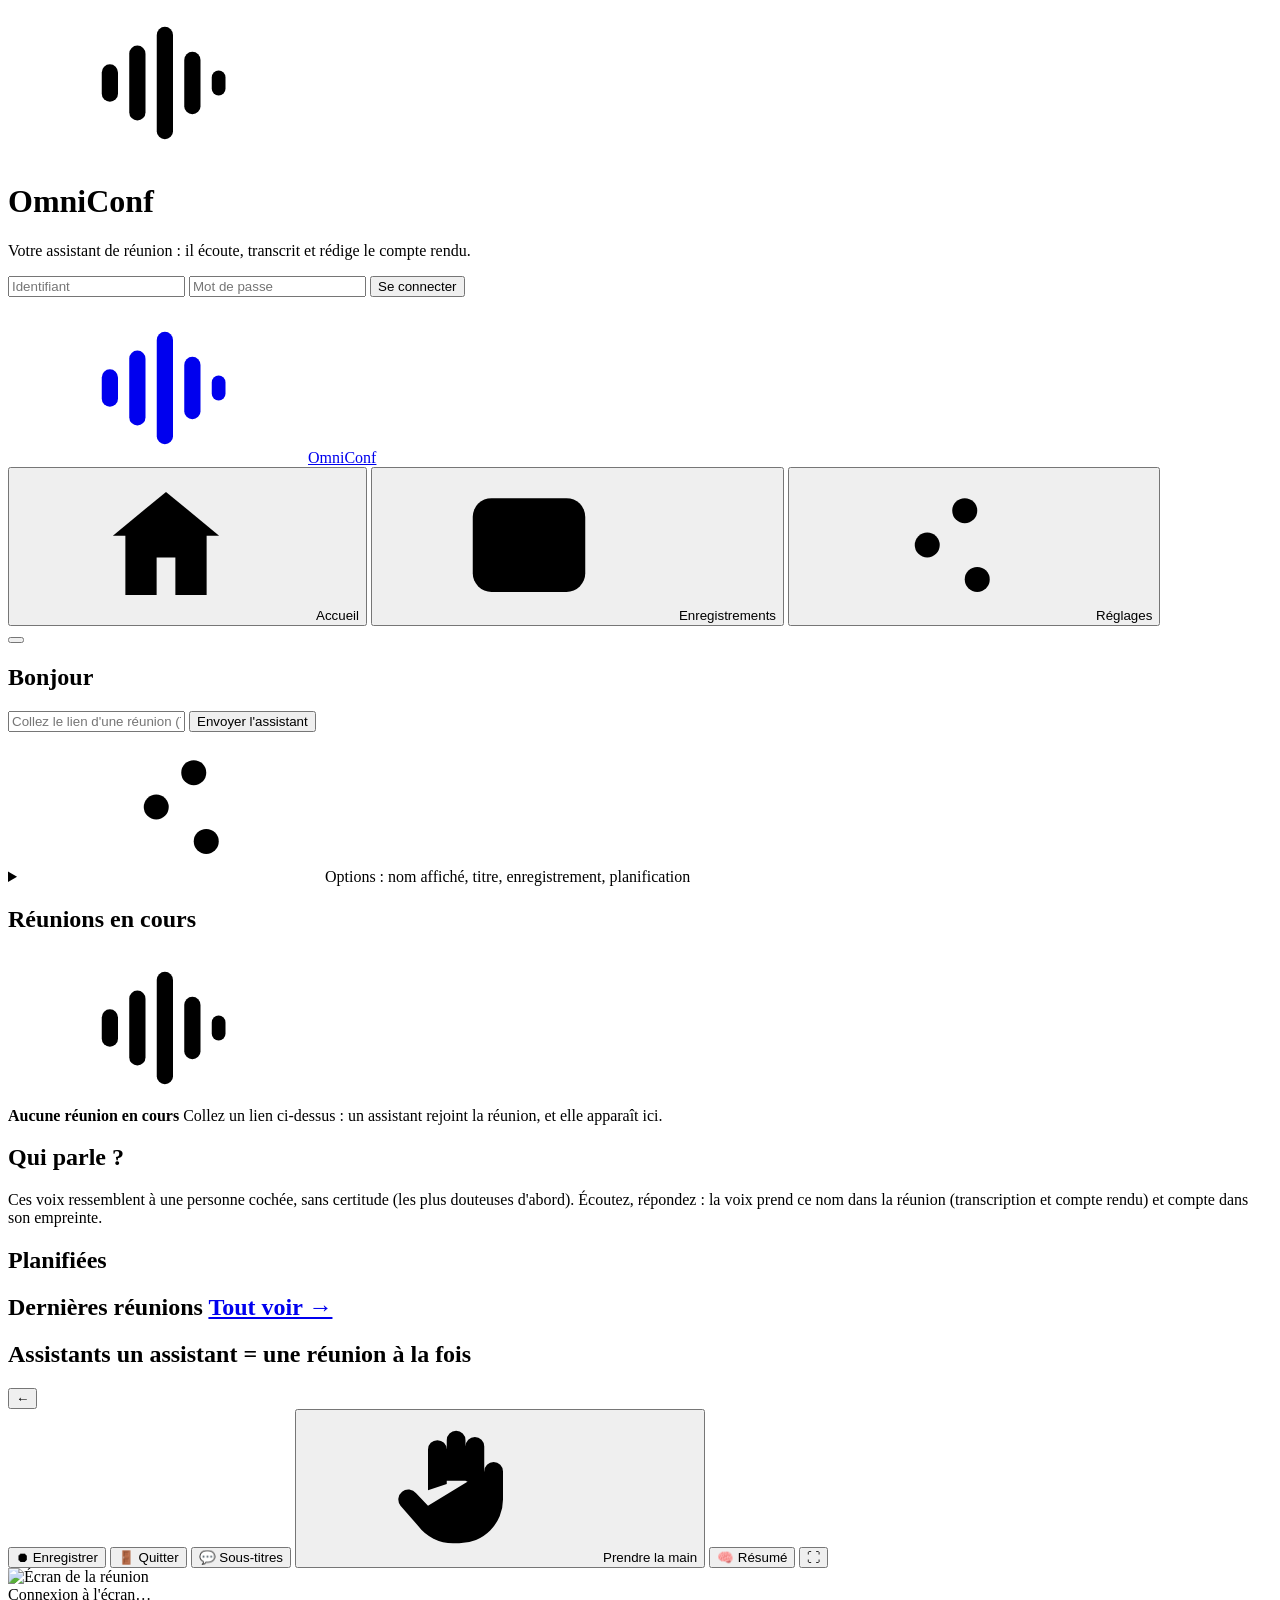
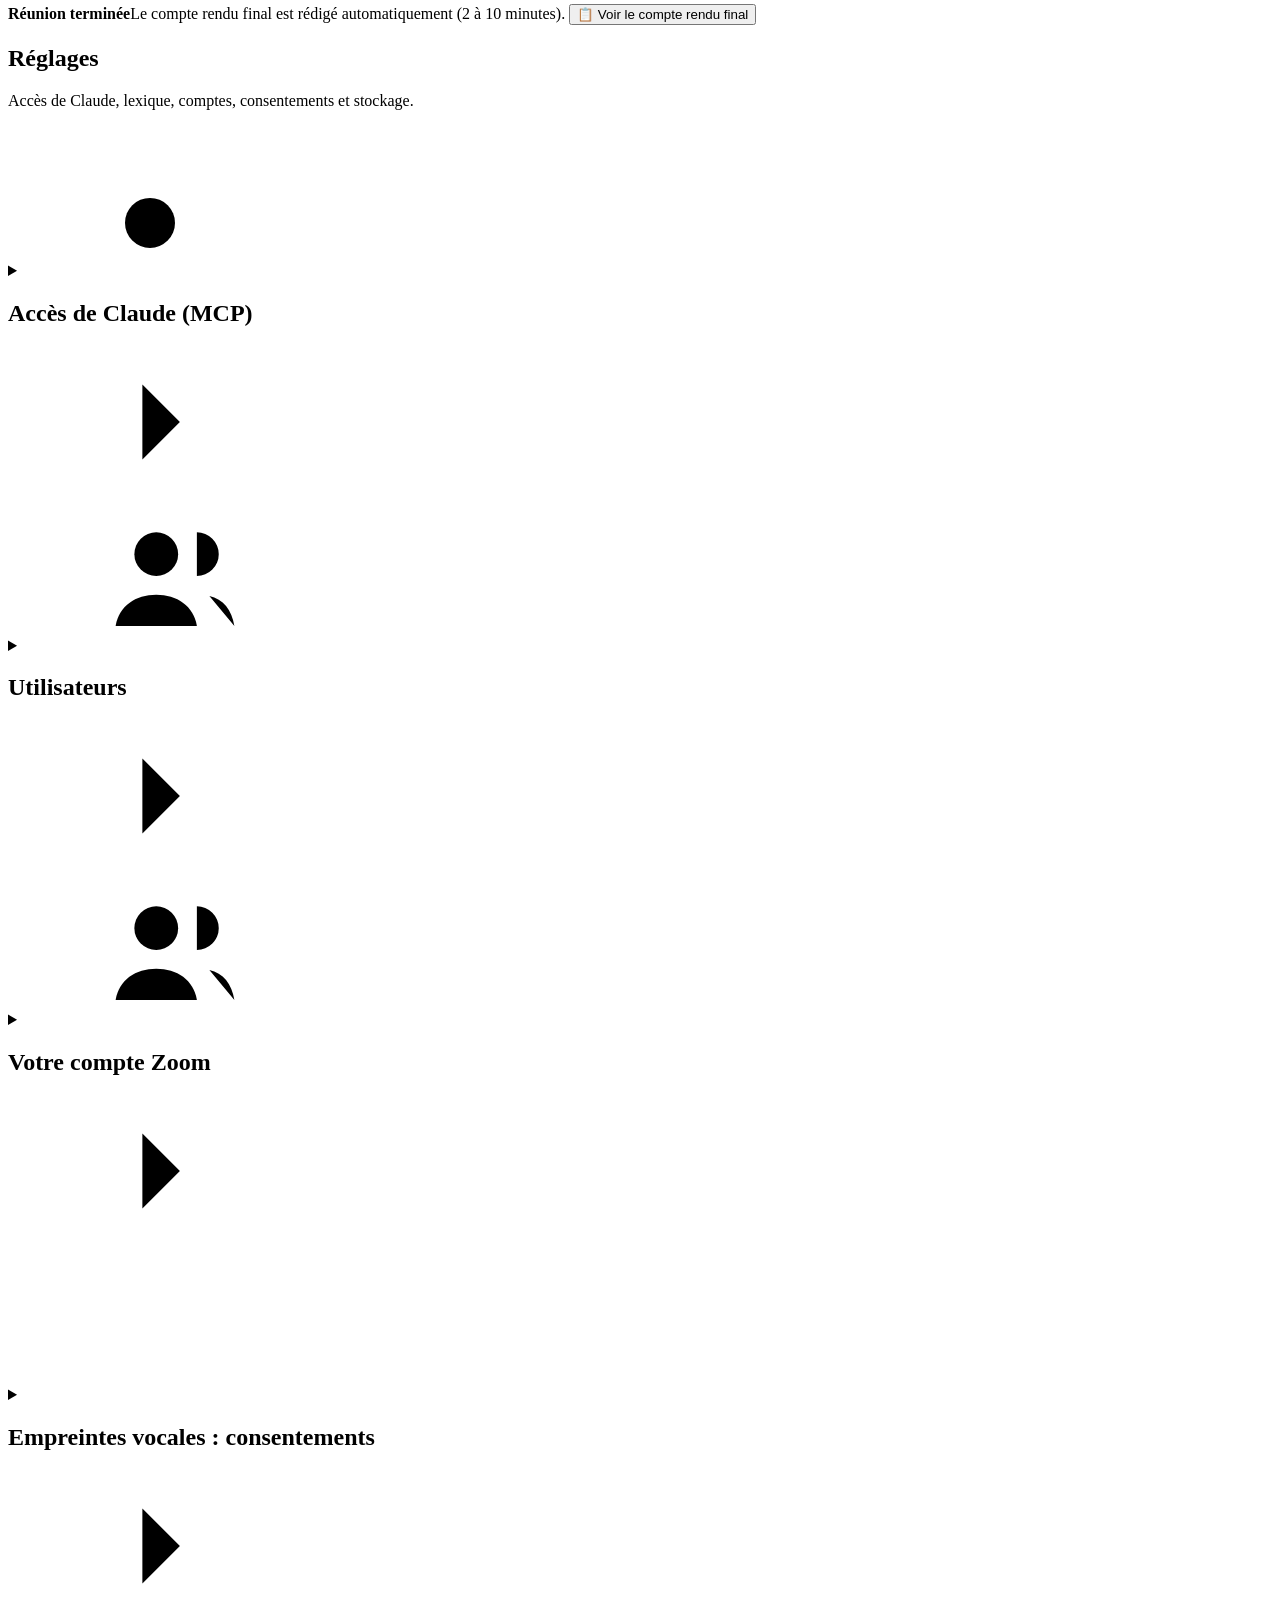
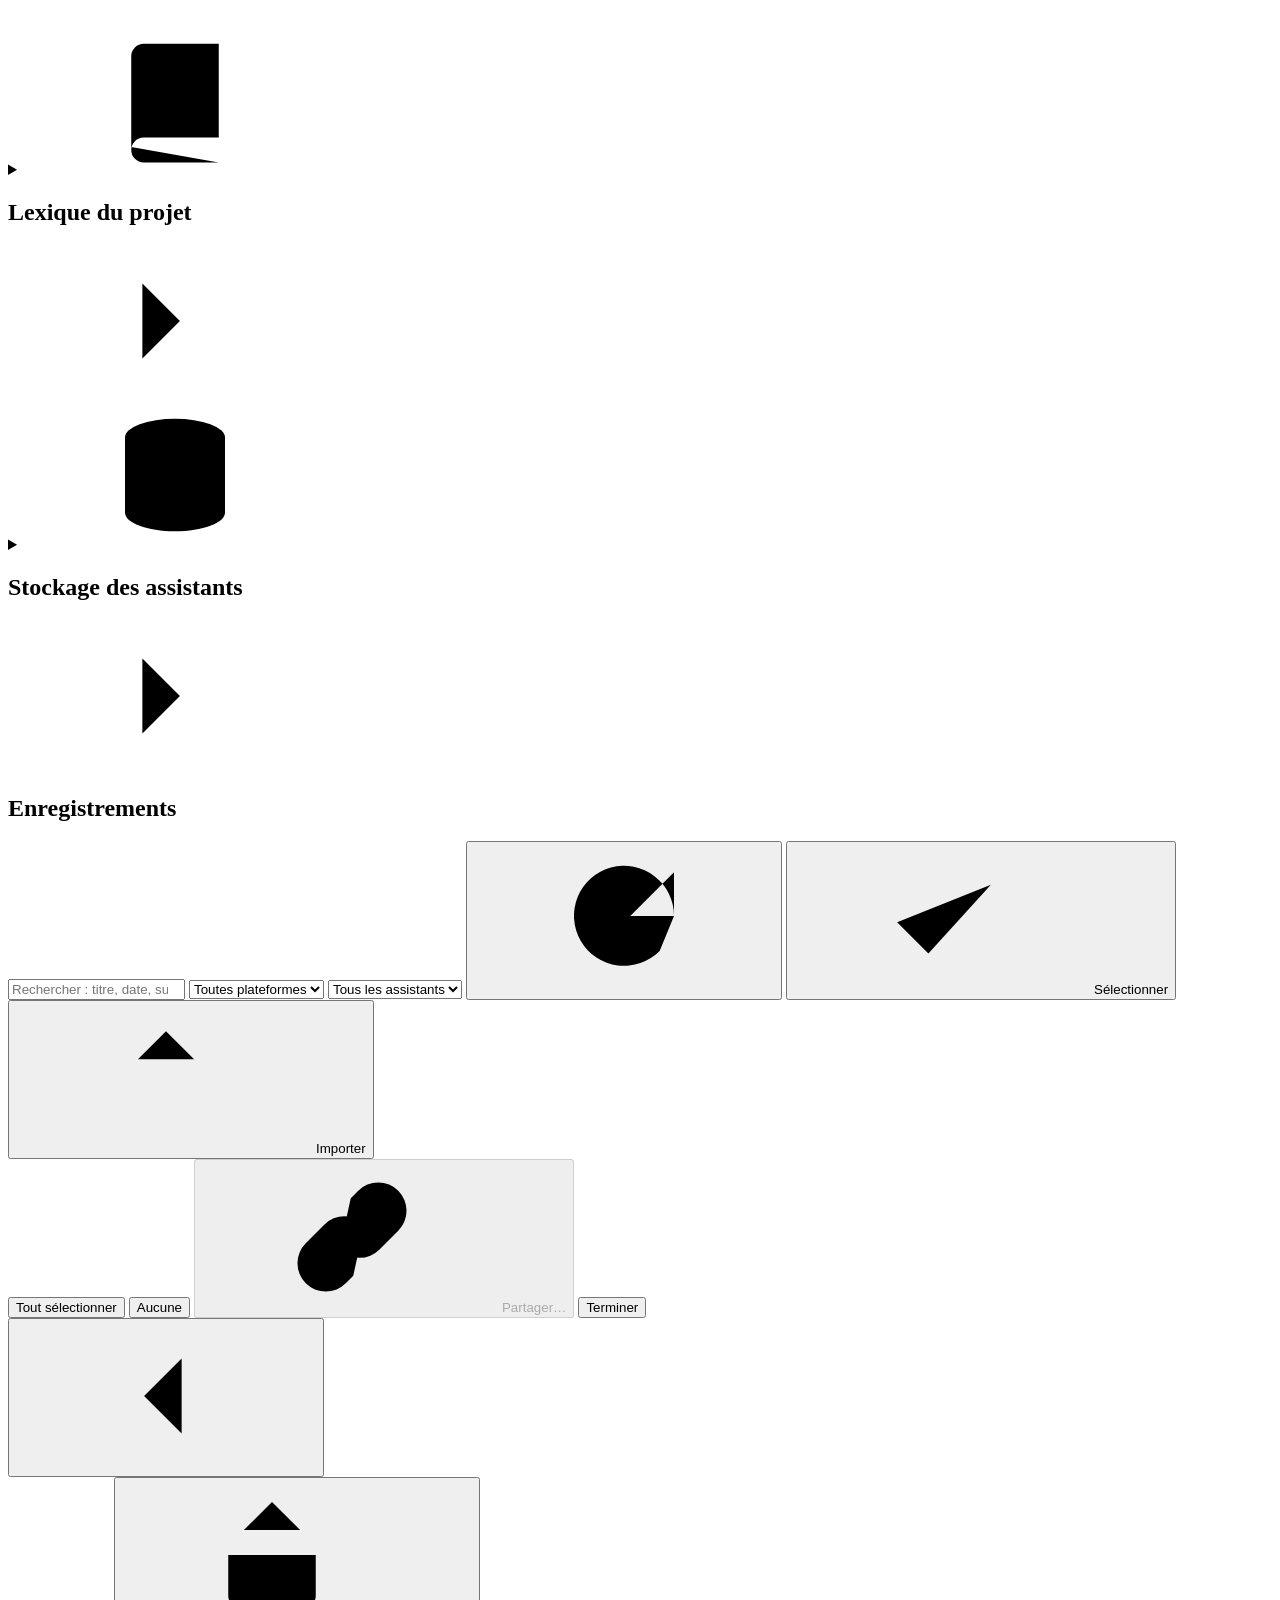
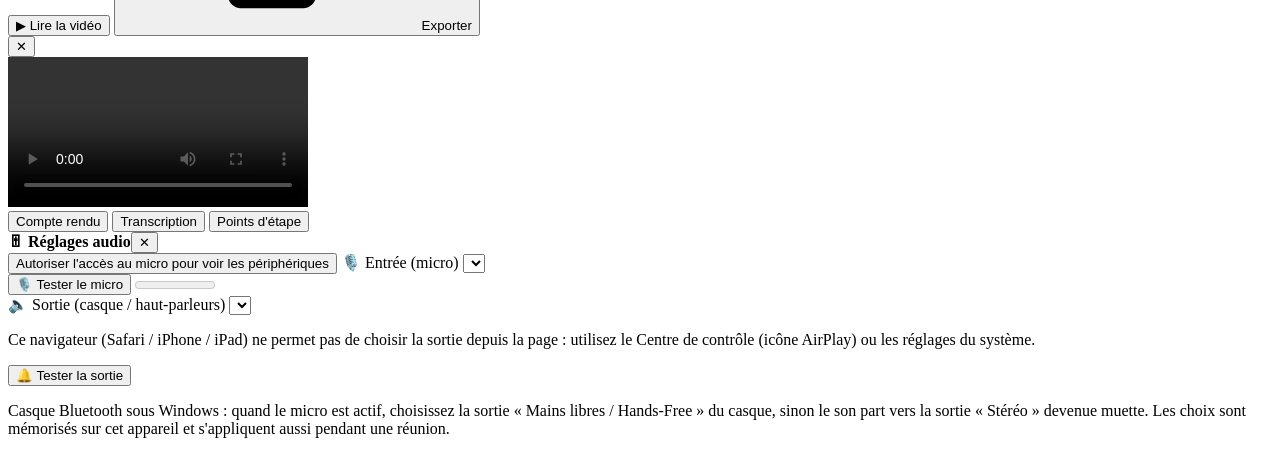
==== control/static/index.html @ 0cf109fa "Partage d'une réunion en direct (spectateurs sans micro ni commandes), ré-identification au centrage" ====
<!DOCTYPE html>
<html lang="fr">
<head>
<meta charset="utf-8">
<meta name="viewport" content="width=device-width, initial-scale=1, viewport-fit=cover">
<meta name="apple-mobile-web-app-capable" content="yes">
<meta name="apple-mobile-web-app-status-bar-style" content="black-translucent">
<meta name="theme-color" content="#0b1020">
<link rel="manifest" href="/manifest.webmanifest">
<link rel="icon" type="image/svg+xml" href="/static/icons/favicon.svg">
<link rel="apple-touch-icon" href="/static/icons/apple-touch-icon.png">
<meta name="apple-mobile-web-app-title" content="OmniConf">
<title>OmniConf</title>
<link rel="stylesheet" href="/static/style.css">
<script>/* thème avant l'affichage (pas de flash) : choix mémorisé, sinon celui de l'appareil */
(function () { var t = localStorage.theme || (matchMedia("(prefers-color-scheme: light)").matches ? "light" : "dark");
  document.documentElement.dataset.theme = t;
  document.querySelector('meta[name="theme-color"]').content = t === "light" ? "#f5f7fb" : "#0b1020"; })();</script>
</head>
<body>
<svg xmlns="http://www.w3.org/2000/svg" style="display:none" aria-hidden="true">
  <!-- logo : ondes de la voix -->
  <symbol id="logo-bars" viewBox="0 0 24 24"><g fill="currentColor"><rect x="3" y="9" width="2.6" height="6" rx="1.3"/><rect x="7.4" y="6" width="2.6" height="12" rx="1.3"/><rect x="11.8" y="3" width="2.6" height="18" rx="1.3"/><rect x="16.2" y="7" width="2.6" height="10" rx="1.3"/><rect x="20.6" y="10" width="2.2" height="4" rx="1.1"/></g></symbol>
  <symbol id="i-home" viewBox="0 0 24 24"><path d="M3.5 10.5 12 3.5l8.5 7"/><path d="M5.5 9v11h5v-6h3v6h5V9"/></symbol>
  <symbol id="i-rec" viewBox="0 0 24 24"><rect x="3" y="4.5" width="18" height="15" rx="3"/><path d="m10 9 5 3-5 3z"/></symbol>
  <symbol id="i-settings" viewBox="0 0 24 24"><path d="M4 6.5h9M17 6.5h3M4 12h3M11 12h9M4 17.5h11M19 17.5h1"/><circle cx="15" cy="6.5" r="2"/><circle cx="9" cy="12" r="2"/><circle cx="17" cy="17.5" r="2"/></symbol>
  <symbol id="i-user" viewBox="0 0 24 24"><circle cx="12" cy="8" r="4"/><path d="M4.5 20.5c.6-3.6 3.8-5.5 7.5-5.5s6.9 1.9 7.5 5.5"/></symbol>
  <symbol id="i-sun" viewBox="0 0 24 24"><circle cx="12" cy="12" r="4"/><path d="M12 2.5v2M12 19.5v2M4.6 4.6 6 6M18 18l1.4 1.4M2.5 12h2M19.5 12h2M4.6 19.4 6 18M18 6l1.4-1.4"/></symbol>
  <symbol id="i-moon" viewBox="0 0 24 24"><path d="M20 14.6A8.2 8.2 0 0 1 9.4 4 8.3 8.3 0 1 0 20 14.6z"/></symbol>
  <symbol id="i-audio" viewBox="0 0 24 24"><path d="M4 15.5V12a8 8 0 0 1 16 0v3.5"/><rect x="3" y="14" width="4.5" height="7" rx="1.8"/><rect x="16.5" y="14" width="4.5" height="7" rx="1.8"/></symbol>
  <symbol id="i-logout" viewBox="0 0 24 24"><path d="M14.5 4H18a2 2 0 0 1 2 2v12a2 2 0 0 1-2 2h-3.5"/><path d="M10 16.5 5.5 12 10 7.5M5.5 12H16"/></symbol>
  <symbol id="i-lock" viewBox="0 0 24 24"><rect x="5" y="10.5" width="14" height="10" rx="2.5"/><path d="M8.5 10.5V7.5a3.5 3.5 0 0 1 7 0v3"/></symbol>
  <symbol id="i-key" viewBox="0 0 24 24"><circle cx="8" cy="15.5" r="4"/><path d="M11 12.5 20 3.5M17 6.5l2.5 2.5M14.5 9l2 2"/></symbol>
  <symbol id="i-users" viewBox="0 0 24 24"><circle cx="9" cy="8.5" r="3.5"/><path d="M2.5 20c.5-3.2 3.2-5 6.5-5s6 1.8 6.5 5"/><path d="M15.5 5a3.5 3.5 0 0 1 0 7M17.5 15.2c2.2.5 3.6 2.2 4 4.8"/></symbol>
  <symbol id="i-wave" viewBox="0 0 24 24"><path d="M3 12h1.5M7 8.5v7M10.5 5v14M14 8v8M17.5 10v4M21 12h0"/></symbol>
  <symbol id="i-book" viewBox="0 0 24 24"><path d="M5 19.5V5a2 2 0 0 1 2-2h12v15H7a2 2 0 0 0-2 2 2 2 0 0 0 2 2h12"/><path d="M9 7.5h6"/></symbol>
  <symbol id="i-disk" viewBox="0 0 24 24"><ellipse cx="12" cy="6" rx="8" ry="3"/><path d="M4 6v12c0 1.7 3.6 3 8 3s8-1.3 8-3V6M4 12c0 1.7 3.6 3 8 3s8-1.3 8-3"/></symbol>
  <symbol id="i-chevron" viewBox="0 0 24 24"><path d="m9.5 6 6 6-6 6"/></symbol>
  <symbol id="i-back" viewBox="0 0 24 24"><path d="m14.5 6-6 6 6 6"/></symbol>
  <symbol id="i-x" viewBox="0 0 24 24"><path d="M6 6l12 12M18 6 6 18"/></symbol>
  <symbol id="i-play" viewBox="0 0 24 24"><path d="M8 5.5v13l10.5-6.5z" fill="currentColor"/></symbol>
  <symbol id="i-pause" viewBox="0 0 24 24"><rect x="6.5" y="5" width="4" height="14" rx="1.2" fill="currentColor"/><rect x="13.5" y="5" width="4" height="14" rx="1.2" fill="currentColor"/></symbol>
  <symbol id="i-more" viewBox="0 0 24 24"><circle cx="5.5" cy="12" r="1.6" fill="currentColor"/><circle cx="12" cy="12" r="1.6" fill="currentColor"/><circle cx="18.5" cy="12" r="1.6" fill="currentColor"/></symbol>
  <symbol id="i-share" viewBox="0 0 24 24"><path d="M12 15V3.5M7.5 8 12 3.5 16.5 8"/><path d="M5 12v6.5A2 2 0 0 0 7 20.5h10a2 2 0 0 0 2-2V12"/></symbol>
  <symbol id="i-doc" viewBox="0 0 24 24"><path d="M14 3H7a2 2 0 0 0-2 2v14a2 2 0 0 0 2 2h10a2 2 0 0 0 2-2V8z"/><path d="M14 3v5h5M9 13h6M9 17h6"/></symbol>
  <symbol id="i-download" viewBox="0 0 24 24"><path d="M12 4v11M7.5 10.5 12 15l4.5-4.5M5 19.5h14"/></symbol>
  <symbol id="i-upload" viewBox="0 0 24 24"><path d="M12 15.5v-11M7.5 9 12 4.5 16.5 9M5 19.5h14"/></symbol>
  <symbol id="i-copy" viewBox="0 0 24 24"><rect x="8.5" y="8.5" width="11.5" height="11.5" rx="2.5"/><path d="M15.5 8.5V6a2 2 0 0 0-2-2H6a2 2 0 0 0-2 2v7.5a2 2 0 0 0 2 2h2.5"/></symbol>
  <symbol id="i-refresh" viewBox="0 0 24 24"><path d="M20 11.5a8 8 0 1 0-2.3 5.6M20 4.5v7h-7"/></symbol>
  <symbol id="i-trash" viewBox="0 0 24 24"><path d="M4.5 7h15M9.5 7V4.5h5V7M6.5 7l1 13h9l1-13"/></symbol>
  <symbol id="i-slides" viewBox="0 0 24 24"><rect x="3" y="4" width="18" height="12.5" rx="2"/><path d="M12 16.5V20M8.5 20h7"/></symbol>
  <symbol id="i-check" viewBox="0 0 24 24"><path d="M4.5 12.5 9.5 17.5 19.5 6.5"/></symbol>
  <symbol id="i-link" viewBox="0 0 24 24"><path d="M10 14a4.5 4.5 0 0 0 6.4 0l3-3a4.5 4.5 0 0 0-6.4-6.4l-1.2 1.2"/><path d="M14 10a4.5 4.5 0 0 0-6.4 0l-3 3a4.5 4.5 0 0 0 6.4 6.4l1.2-1.2"/></symbol>
  <symbol id="i-hand" viewBox="0 0 24 24"><path d="M8 12.5V6a1.5 1.5 0 0 1 3 0v5.5M11 11V4.5a1.5 1.5 0 0 1 3 0V11M14 11V5.5a1.5 1.5 0 0 1 3 0v7"/><path d="M17 9.5a1.5 1.5 0 0 1 3 0V14a7 7 0 0 1-7 7h-1a7 7 0 0 1-5.6-2.8L3.6 15a1.6 1.6 0 0 1 2.5-2L8 15"/></symbol>
  <symbol id="i-expand" viewBox="0 0 24 24"><path d="M4 9V4h5M20 9V4h-5M4 15v5h5M20 15v5h-5"/></symbol>
  <symbol id="i-globe" viewBox="0 0 24 24"><circle cx="12" cy="12" r="8.5"/><path d="M3.5 12h17M12 3.5c2.5 2.6 3.6 5.5 3.6 8.5s-1.1 5.9-3.6 8.5c-2.5-2.6-3.6-5.5-3.6-8.5s1.1-5.9 3.6-8.5z"/></symbol>
  <symbol id="i-mic-off" viewBox="0 0 24 24"><path d="M9 9v3a3 3 0 0 0 5.1 2.1M15 9.5V5.5a3 3 0 0 0-5.8-1"/><path d="M5.5 11.5a6.5 6.5 0 0 0 11 4.7M18.5 11.5c0 .7-.1 1.3-.3 1.9M12 18v3M3.5 3.5l17 17"/></symbol>
  <symbol id="i-calendar" viewBox="0 0 24 24"><rect x="3.5" y="5" width="17" height="15.5" rx="2.5"/><path d="M3.5 10h17M8 3v4M16 3v4"/></symbol>
  <symbol id="i-sparkle" viewBox="0 0 24 24"><path d="M12 3.5 13.8 9l5.7 1.8-5.7 1.8L12 18l-1.8-5.4L4.5 10.8 10.2 9z"/><path d="M19 15.5l.8 2.2 2.2.8-2.2.8L19 21.5l-.8-2.2-2.2-.8 2.2-.8z"/></symbol>
  <symbol id="i-edit" viewBox="0 0 24 24"><path d="M4 20h4.5L19.5 9 15 4.5 4 15.5z"/><path d="m12.8 6.7 4.5 4.5"/></symbol>
</svg>
<div id="login" class="hidden">
  <form id="loginForm" class="login-card">
    <div class="logo big"><svg><use href="#logo-bars"/></svg></div>
    <h1>OmniConf</h1>
    <p class="tagline">Votre assistant de réunion : il écoute, transcrit et rédige le compte rendu.</p>
    <input type="text" id="loginId" placeholder="Identifiant" autocomplete="username" autocapitalize="none" spellcheck="false">
    <input type="password" id="pw" placeholder="Mot de passe" autocomplete="current-password" required>
    <button class="primary">Se connecter</button>
    <p id="loginErr" class="err"></p>
  </form>
</div>

<div id="app" class="hidden">
  <header class="top">
    <a class="brand" href="#home"><span class="logo"><svg><use href="#logo-bars"/></svg></span><span>OmniConf</span></a>
    <nav class="tabs">
      <button data-tab="home" class="tab active"><svg class="i"><use href="#i-home"/></svg><span>Accueil</span><span id="liveBadge" class="count live hidden"></span></button>
      <button data-tab="rec" class="tab"><svg class="i"><use href="#i-rec"/></svg><span>Enregistrements</span><span id="recCount" class="count hidden"></span></button>
      <button data-tab="set" class="tab"><svg class="i"><use href="#i-settings"/></svg><span>Réglages</span></button>
    </nav>
    <button id="accountBtn" class="avatar-btn" title="Mon compte"><span class="avatar" id="accountInitials"></span><span id="accountName"></span></button>
  </header>

  <!-- ============================================================ accueil -->
  <main id="tab-home">
    <section class="hero">
      <h1 id="hello">Bonjour</h1>
      <p id="today" class="sub"></p>
      <form id="startForm" class="launch">
        <div class="launch-bar">
          <input id="f-url" type="url" placeholder="Collez le lien d'une réunion (Teams, Zoom, Meet, Jitsi…)" required>
          <button class="primary" id="btnStart">Envoyer l'assistant</button>
        </div>
        <details id="opts">
          <summary><svg class="i"><use href="#i-settings"/></svg>Options : nom affiché, titre, enregistrement, planification</summary>
          <div class="opts-grid">
            <label>Nom affiché<input id="f-name" placeholder="Nom affiché"></label>
            <label>Code / mot de passe<input id="f-pass" placeholder="facultatif"></label>
            <label>Titre<input id="f-title" placeholder="Titre de la réunion"></label>
            <label>Plateforme
              <select id="f-platform">
                <option value="">Détection automatique</option><option value="teams">Teams</option>
                <option value="zoom">Zoom</option><option value="web">Autre webconf (auto)</option>
                <option value="open">Ouvrir seulement (manuel)</option>
              </select></label>
            <label>Assistant<select id="f-worker"><option value="auto">Le premier libre</option></select></label>
            <label>Durée max (min)<input id="f-dur" type="number" min="1" title="Départ automatique au bout de cette durée"></label>
            <label class="chk"><input id="f-rec" type="checkbox" checked> Enregistrer la vidéo</label>
            <label class="chk" title="Transcription en direct, points d'étape toutes les 5 min et compte rendu en fin de réunion"><input id="f-tr" type="checkbox" checked> Transcrire et faire le compte rendu</label>
            <label class="chk hidden" id="asMeRow" title="Zoom : l'assistant entre avec votre compte (votre session chargée le temps de la réunion). Décoché : en invité"><input id="f-asme" type="checkbox" checked> Zoom : entrer avec mon compte (comme si c'était moi)</label>
            <label class="when">Plus tard<span class="row"><input id="f-when" type="datetime-local"><button type="button" id="btnSchedule">Planifier</button></span></label>
          </div>
        </details>
      </form>
    </section>

    <section>
      <h2 class="sec">Réunions en cours <span id="liveCount" class="pill hidden"></span></h2>
      <div id="liveGrid" class="tiles"></div>
      <div id="liveEmpty" class="empty-state hidden">
        <div class="es-ico"><svg class="i"><use href="#logo-bars"/></svg></div>
        <b>Aucune réunion en cours</b>
        <span>Collez un lien ci-dessus : un assistant rejoint la réunion, et elle apparaît ici.</span>
      </div>
    </section>

    <section id="askSec" class="hidden">
      <h2 class="sec">Qui parle ? <span id="askCount" class="pill hidden"></span></h2>
      <p class="ask-sub">Ces voix ressemblent à une personne cochée, sans certitude (les plus douteuses d'abord). Écoutez, répondez : la voix prend ce nom dans
        la réunion (transcription et compte rendu) et compte dans son empreinte.</p>
      <div id="askBox" class="card ask"></div>
    </section>

    <section id="schedSec" class="hidden">
      <h2 class="sec">Planifiées</h2>
      <ul id="schedule" class="list"></ul>
    </section>

    <section id="recentSec" class="hidden">
      <h2 class="sec">Dernières réunions <a href="#rec" class="more">Tout voir →</a></h2>
      <div id="recent" class="rgrid"></div>
    </section>

    <section>
      <h2 class="sec small">Assistants <span class="hint">un assistant = une réunion à la fois</span></h2>
      <div id="pool" class="pool"></div>
    </section>
  </main>

  <!-- ============================================================ vue d'une réunion -->
  <main id="tab-meet" class="hidden"><div id="workers"></div></main>

  <!-- ============================================================ suivre une réunion en grand (onglet séparé) -->
  <main id="tab-focus" class="hidden">
    <div class="fbar">
      <button id="fBack" class="ghost" title="Revenir à la vue normale de la réunion">←</button>
      <div class="ftitle"><b id="fTitle"></b><small id="fInfo"></small></div>
      <span id="fRec" class="rec hidden"></span>
      <button id="fRecBtn" title="Démarrer ou arrêter l'enregistrement">⏺ Enregistrer</button>
      <button id="fLeave" class="danger" title="Faire quitter la réunion à l'assistant">🚪 Quitter</button>
      <span id="fCtl" class="fctl"></span>
      <button id="fCc" class="on" title="Afficher / masquer les sous-titres">💬 Sous-titres</button>
      <button id="fHand" title="Prendre la main sur l'écran de l'assistant"><svg class="i"><use href="#i-hand"/></svg><span>Prendre la main</span></button>
      <button id="fSide" class="on" title="Afficher / masquer le résumé de l'IA">🧠 Résumé</button>
      <button id="fFull" class="icon" title="Plein écran">⛶</button>
    </div>
    <div class="fscreen">
      <div id="fVnc" class="fvnc"></div>
      <img id="fShot" class="fshot hidden" alt="Écran de la réunion">
      <div id="fCaps" class="fcaps hidden" aria-live="polite"></div>
      <div id="fMsg" class="fmsg">Connexion à l'écran…</div>
      <div id="fEnded" class="ended hidden"><b>Réunion terminée</b><span>Le compte rendu final est rédigé automatiquement (2 à 10 minutes).</span>
        <button id="fFinal" class="primary">📋 Voir le compte rendu final</button></div>
    </div>
    <aside id="fSidebox" class="fside"></aside>
  </main>

  <!-- ============================================================ réglages -->
  <main id="tab-set" class="hidden">
    <section class="page-head"><h1>Réglages</h1><p class="sub">Accès de Claude, lexique, comptes, consentements et stockage.</p></section>
    <div class="settings">
      <details class="card" id="mcpBox">
      <summary><svg class="i"><use href="#i-key"/></svg><h2>Accès de Claude (MCP)</h2><svg class="i chev"><use href="#i-chevron"/></svg></summary>
      <p class="hint">Claude peut lister les réunions et lire transcriptions, comptes rendus, diapositives et audio,
        en lecture seule, avec un jeton qui lui est propre (révocable ici). Adresse du serveur : <code id="mcpUrl"></code></p>
      <p class="hint hidden" id="mcpCa">Le poste doit faire confiance au certificat de l'IHM :
        <a href="/ca.crt" download="omniconf-ca.crt">télécharger le certificat racine</a> puis, sous Windows,
        <code>certutil -user -addstore Root omniconf-ca.crt</code>. Empreinte SHA-256 à vérifier : <code id="mcpCaFp"></code></p>
      <div id="mcpTokens"></div>
      <div class="row">
        <button id="mcpCreate">+ Jeton de lecture</button>
        <button id="mcpCreateW" class="ghost" title="Permet seulement de déposer le compte rendu final à côté d'une réunion et d'importer des enregistrements passés">+ Jeton d'écriture (CR final)</button>
        <button id="mcpCreateI" class="ghost" title="Permet seulement d'envoyer des enregistrements passés (script d'import), à votre nom ; aucune lecture des réunions">+ Jeton d'import (vidéos)</button>
      </div>
      <div id="mcpNew" class="hidden mcp-new">
        <p><b>Jeton créé : copiez-le maintenant, il ne sera plus jamais affiché.</b> Sur le poste Windows, enregistrez-le
          dans la variable d'environnement <code id="mcpNewVar">WEBCONF_TOKEN</code> (Paramètres › Variables d'environnement).</p>
        <div class="row"><input id="mcpNewTok" readonly spellcheck="false"><button id="mcpCopy">Copier</button><button id="mcpHide" class="ghost">Masquer</button></div>
      </div>
      </details>
      <details class="card hidden" id="usersBox">
      <summary><svg class="i"><use href="#i-users"/></svg><h2>Utilisateurs</h2><svg class="i chev"><use href="#i-chevron"/></svg></summary>
      <p class="hint">Chacun voit les réunions qu'il a lancées, et celles qu'on partage avec lui ; un administrateur
        voit tout et gère les comptes. Un compte créé reçoit un mot de passe provisoire, à changer à la première
        connexion. Les réunions d'avant les comptes appartiennent aux administrateurs.</p>
      <div id="usersList"></div>
      <form id="userAdd" class="row">
        <input id="ua-login" placeholder="Identifiant (ex. cdurand)" autocapitalize="none" spellcheck="false" required>
        <input id="ua-name" placeholder="Prénom Nom" required>
        <select id="ua-role"><option value="user">Utilisateur</option><option value="admin">Administrateur</option></select>
        <button class="primary">+ Créer le compte</button>
      </form>
      </details>
      <details class="card" id="zoomBox">
      <summary><svg class="i"><use href="#i-users"/></svg><h2>Votre compte Zoom</h2><svg class="i chev"><use href="#i-chevron"/></svg></summary>
      <p class="hint">Connectez-vous une fois à Zoom dans l'écran d'un assistant : votre session est gardée, chiffrée, puis
        chargée dans l'assistant qui part pour une de vos réunions Zoom, et retirée à la fin. Il y entre comme si c'était
        vous (votre nom, votre avatar), y compris dans les réunions réservées aux comptes connectés. Pendant ce temps,
        personne d'autre, administrateurs compris, n'a accès à cet assistant ; une seule réunion à la fois avec votre
        compte. Le mot de passe ne passe pas par OmniConf. Si votre compte est déjà dans la réunion sur un autre appareil,
        l'assistant ne prend pas votre place : il sort et vous prévient.</p>
      <div id="zoomMine"></div>
      </details>
      <details class="card hidden" id="voiceBox">
      <summary><svg class="i"><use href="#i-wave"/></svg><h2>Empreintes vocales : consentements</h2><svg class="i chev"><use href="#i-chevron"/></svg></summary>
      <p class="hint">Une empreinte vocale permet de reconnaître une personne à sa voix, même quand elle parle depuis
        le poste d'un autre. C'est une donnée biométrique : elle ne sera calculée que pour les personnes dont le
        consentement explicite est attesté ici, et seulement à partir des voix que vous avez écoutées et validées.
        Décocher retire le consentement : l'empreinte et les voix trouvées sont alors effacées.</p>
      <div id="vpStatus" class="vp-status"></div>
      <div id="voiceList"></div>
      <form id="voiceAdd" class="row">
        <input id="va-name" placeholder="Prénom Nom" required>
        <input id="va-note" placeholder="Note (facultatif)">
        <button class="primary">+ Ajouter</button>
      </form>
      <div class="row"><button type="button" id="vaMany" class="ghost">🎙 Attester plusieurs consentements d'un coup…</button></div>
      </details>
      <details class="card" id="lexBox">
      <summary><svg class="i"><use href="#i-book"/></svg><h2>Lexique du projet</h2><svg class="i chev"><use href="#i-chevron"/></svg></summary>
      <p class="hint">Noms des personnes, mots mal reconnus (« entendu → correct »), sigles et registre des sujets.
        La transcription s'en sert (Whisper, mise en forme, noms des intervenants), ainsi que le compte rendu.
        Il est envoyé à tous les assistants dès l'enregistrement, et Claude le lit par MCP (get_lexicon).
        Sections : <code>## 1. PERSONNES</code> (« - Prénom Nom : rôle [variantes entendues] »),
        <code>## 2. CORRECTIONS</code> (« entendu, autre → correct ; … »), <code>## 3. SIGLES ET TERMES</code>,
        <code>## 4. REGISTRE DES SUJETS</code>.</p>
      <textarea id="lexText" rows="18" spellcheck="false" placeholder="## 1. PERSONNES&#10;- Prénom Nom : rôle [variante entendue]&#10;&#10;## 2. CORRECTIONS DE TRANSCRIPTION&#10;mot entendu, autre forme → Forme correcte ; …"></textarea>
      <div class="row">
        <span id="lexInfo" class="hint"></span>
        <button id="lexSave" class="primary">Enregistrer et envoyer aux assistants</button>
      </div>
      </details>
      <details class="card" id="storageBox">
        <summary><svg class="i"><use href="#i-disk"/></svg><h2>Stockage des assistants</h2><svg class="i chev"><use href="#i-chevron"/></svg></summary>
        <div id="storage" class="storage"></div>
      </details>
    </div>
  </main>

  <!-- ============================================================ enregistrements -->
  <main id="tab-rec" class="hidden">
    <section class="page-head"><h1>Enregistrements</h1></section>
    <section class="rec-list">
      <div class="rec-toolbar">
        <input id="r-search" type="search" placeholder="Rechercher : titre, date, sujet…">
        <select id="r-platform"><option value="">Toutes plateformes</option><option value="teams">Teams</option>
          <option value="zoom">Zoom</option><option value="web">Autres webconfs</option></select>
        <select id="r-worker"><option value="">Tous les assistants</option></select>
        <button id="refreshRec" class="icon" title="Actualiser"><svg class="i"><use href="#i-refresh"/></svg></button>
        <button id="selBtn" class="ghost" title="Choisir plusieurs réunions, par exemple pour les partager d'un coup"><svg class="i"><use href="#i-check"/></svg>Sélectionner</button>
        <button id="importBtn" class="primary" title="Ajouter la vidéo ou le son d'une réunion passée, enregistrée ailleurs"><svg class="i"><use href="#i-upload"/></svg>Importer</button>
        <input id="importFile" type="file" multiple hidden
          accept="video/*,audio/*,.mp4,.m4v,.mov,.mkv,.webm,.avi,.wmv,.flv,.mpg,.mpeg,.ts,.mts,.m2ts,.3gp,.ogv,.mp3,.m4a,.aac,.wav,.ogg,.oga,.opus,.flac,.wma,.amr,.weba">
      </div>
      <div id="imports" class="imports hidden"></div>
      <div id="recordings"></div>
      <div id="selBar" class="selbar hidden">
        <b id="selCount"></b>
        <button id="selAll" class="ghost small" title="Toutes les réunions affichées (après recherche et filtres) que vous pouvez modifier">Tout sélectionner</button>
        <button id="selNone" class="ghost small">Aucune</button>
        <span class="grow"></span>
        <button id="selShare" class="primary small" disabled><svg class="i"><use href="#i-link"/></svg>Partager…</button>
        <button id="selDone" class="ghost small">Terminer</button>
      </div>
    </section>
  </main>
</div>

<template id="tplTile">
  <div class="tile" tabindex="0" role="button">
    <div class="tthumb"><img alt="">
      <span class="tstate"></span>
      <span class="plat"></span>
      <span class="ttime"></span>
      <button class="tfollow" title="Suivre en grand dans un nouvel onglet : écran, sous-titres et résumé de l'IA"><svg class="i"><use href="#i-expand"/></svg>Suivre en grand</button>
    </div>
    <div class="tbody">
      <b class="ttitle"></b>
      <small class="tmeta"></small>
      <p class="tnow hidden"></p>
    </div>
  </div>
</template>

<template id="tplWorker">
  <article class="worker meet hidden">
    <div class="mhead">
      <button class="ghost back icon" title="Retour à l'accueil"><svg class="i"><use href="#i-back"/></svg></button>
      <div class="mtitle"><h2 class="wtitle"></h2><div class="winfo"></div></div>
      <span class="rec hidden">● REC <span class="rectime"></span></span>
      <span class="trb hidden" title="Transcription en direct"><svg class="i"><use href="#i-doc"/></svg></span>
      <span class="badge"></span>
      <span class="wname" title="Assistant"></span>
    </div>
    <div class="mgrid">
      <div class="stage">
        <div class="screen">
          <img class="shot" alt="Écran de la réunion">
          <iframe class="vnc hidden" title="Écran interactif" allow="clipboard-read; clipboard-write"></iframe>
          <span class="screen-hint">Toucher pour prendre la main</span>
          <div class="ended hidden"><b>Réunion terminée</b><span class="ended-txt"></span><button class="primary b-final">📋 Voir le compte rendu final</button></div>
        </div>
        <div class="wnote"></div>
        <div class="audio-ctl">
          <button class="primary b-audio">🎧 Écouter la réunion</button>
          <button class="b-mic hidden" title="Activer/couper mon micro">🎙️ Micro</button>
          <button class="b-ptt hidden" title="Maintenir pour parler">✋ Parler</button>
          <input class="vol hidden" type="range" min="0" max="1" step="0.05" value="1" title="Volume">
          <meter class="lvl hidden" min="0" max="1" value="0"></meter>
        </div>
        <button class="primary b-follow" title="Ouvre un nouvel onglet : écran en grand, sous-titres en direct et résumé de l'IA"><svg class="i"><use href="#i-expand"/></svg>Suivre en grand</button>
        <div class="actions">
          <button class="b-screen" title="Prendre la main sur l'écran de l'assistant (ici)"><svg class="i"><use href="#i-hand"/></svg>Prendre la main</button>
          <button class="b-full icon" title="Ouvrir l'écran dans un nouvel onglet"><svg class="i"><use href="#i-expand"/></svg></button>
          <button class="b-live hidden" title="Montrer la réunion en direct à d'autres comptes (sans micro ni commandes)">👥 Partager en direct</button>
          <button class="b-rec">⏺ Enregistrer</button>
          <button class="b-mute" title="Bascule le micro de l'assistant dans la réunion"><svg class="i"><use href="#i-mic-off"/></svg>Muet</button>
          <button class="b-open" title="Ouvrir une page (ex : se connecter à son compte Teams ou Zoom)"><svg class="i"><use href="#i-globe"/></svg>Ouvrir une page</button>
          <button class="danger b-leave">Quitter la réunion</button>
        </div>
      </div>
      <aside class="side tr-panel">
        <div class="vtabs">
          <button class="vt on" data-v="an">Compte rendu en direct <span class="an-new hidden">nouveau</span></button>
          <button class="vt" data-v="tr">Transcription</button>
        </div>
        <div class="tr-head">
          <span class="tr-status"></span>
          <button class="an-now hidden" title="Mettre à jour le compte rendu tout de suite">↻ Mettre à jour</button>
          <button class="tr-toggle"></button>
          <button class="tr-copy icon" title="Copier le texte"><svg class="i"><use href="#i-copy"/></svg></button>
        </div>
        <div class="tr-spk"></div>
        <div class="tr-body hidden"></div>
        <div class="an-body"></div>
      </aside>
    </div>
  </article>
</template>

<div id="player" class="modal page hidden">
  <div class="modal-body">
   <div class="pl-top">
    <div class="modal-head">
      <button class="ghost back icon" title="Revenir aux enregistrements"><svg class="i"><use href="#i-back"/></svg></button>
      <div class="pl-title"><b id="playerTitle"></b><small id="playerInfo"></small></div>
      <div class="pl-actions">
        <button id="playerPlay" class="primary hidden" title="Afficher le lecteur et lancer la vidéo">▶ Lire la vidéo</button>
        <button id="playerShare" class="pl-share" title="Exporter, partager, supprimer…"><svg class="i"><use href="#i-share"/></svg><span>Exporter</span></button>
      </div>
      <button class="ghost close" title="Fermer">✕</button>
    </div>
    <video controls playsinline preload="none"></video>
   </div>
    <div id="playerTabs" class="vtabs hidden">
      <button class="vt" data-v="cr">Compte rendu</button>
      <button class="vt on" data-v="tr">Transcription</button>
      <button class="vt" data-v="an">Points d'étape</button>
    </div>
    <div id="playerAsk"></div>
    <div id="playerSpk" class="tr-spk hidden"></div>
    <div id="playerTr" class="tr-body hidden"></div>
    <div id="playerCr" class="an-body cr hidden"></div>
    <div id="playerAn" class="an-body hidden"></div>
  </div>
</div>
<div id="audioModal" class="modal hidden">
  <div class="modal-body card audio-panel">
    <div class="modal-head"><b>🎚 Réglages audio</b><button class="ghost close" title="Fermer">✕</button></div>
    <button id="devPerm" class="primary hidden">Autoriser l'accès au micro pour voir les périphériques</button>
    <label>🎙️ Entrée (micro)</label>
    <select id="micSel"></select>
    <div class="row">
      <button id="micTestBtn" type="button">🎙️ Tester le micro</button>
      <meter id="micTestLvl" min="0" max="1" value="0" low="0.05" high="0.9" optimum="0.3"></meter>
    </div>
    <label>🔈 Sortie (casque / haut-parleurs)</label>
    <select id="spkSel"></select>
    <p id="spkNote" class="note hidden">Ce navigateur (Safari / iPhone / iPad) ne permet pas de choisir la sortie depuis la page :
      utilisez le Centre de contrôle (icône AirPlay) ou les réglages du système.</p>
    <div class="row"><button id="beepBtn" type="button">🔔 Tester la sortie</button></div>
    <p class="note">Casque Bluetooth sous Windows : quand le micro est actif, choisissez la sortie
      « Mains libres / Hands-Free » du casque, sinon le son part vers la sortie « Stéréo » devenue muette.
      Les choix sont mémorisés sur cet appareil et s'appliquent aussi pendant une réunion.</p>
  </div>
</div>
<div id="toast"></div>
<audio id="dummy" playsinline></audio>
<!-- ============================================================ fenêtres -->
<dialog id="dlgExport" class="dlg sheet">
  <form method="dialog">
    <div class="me-head"><div class="me-id"><b>Exporter et gérer</b><small id="exTitle"></small></div>
      <button value="close" class="ghost icon close" title="Fermer"><svg class="i"><use href="#i-x"/></svg></button></div>
    <div class="menu-list" id="exCr">
      <a id="playerDocx" class="hidden" download><svg class="i"><use href="#i-doc"/></svg><span>Compte rendu (Word)<small>version de travail, avec les réserves</small></span></a>
      <a id="exDiff" class="hidden" download><svg class="i"><use href="#i-doc"/></svg><span>Compte rendu à diffuser (Word)<small>sans réserves ni détails techniques</small></span></a>
      <a id="exMdCr" class="hidden" download><svg class="i"><use href="#i-download"/></svg><span>Compte rendu (Markdown)</span></a>
      <button type="button" id="exCopy" class="hidden"><svg class="i"><use href="#i-copy"/></svg><span>Copier le compte rendu</span></button>
      <button type="button" id="exGen" class="hidden"><svg class="i"><use href="#i-refresh"/></svg><span id="exGenLabel">Régénérer le compte rendu</span></button>
    </div>
    <div class="menu-list">
      <a id="playerMd" class="hidden" download><svg class="i"><use href="#i-download"/></svg><span>Transcription (texte)</span></a>
      <a id="playerDl" download><svg class="i"><use href="#i-download"/></svg><span>Vidéo</span></a>
      <button type="button" id="playerSlides" class="hidden"><svg class="i"><use href="#i-slides"/></svg><span>Lire les diapositives</span></button>
      <button type="button" id="exAudio" onclick="openAudioPanel()"><svg class="i"><use href="#i-audio"/></svg><span>Sortie audio</span></button>
    </div>
    <div class="menu-list">
      <button type="button" id="exShareRec" class="hidden"><svg class="i"><use href="#i-link"/></svg><span>Partager avec…</span></button>
      <button type="button" id="exRename" class="hidden"><svg class="i"><use href="#i-edit"/></svg><span>Renommer</span></button>
      <button type="button" id="playerDel" class="bad"><svg class="i"><use href="#i-trash"/></svg><span>Supprimer l'enregistrement</span></button>
    </div>
  </form>
</dialog>
<dialog id="dlgMe" class="dlg sheet">
  <form method="dialog">
    <div class="me-head"><span class="avatar big" id="meInitials"></span>
      <div class="me-id"><b id="meName"></b><small id="meLogin"></small></div>
      <button value="close" class="ghost icon close" title="Fermer"><svg class="i"><use href="#i-x"/></svg></button></div>
    <div class="menu-list">
      <button type="button" id="meProfile"><svg class="i"><use href="#i-edit"/></svg><span>Mon profil<small>nom dans les comptes rendus, nom de l'assistant</small></span><svg class="i chev"><use href="#i-chevron"/></svg></button>
      <button type="button" id="mePw"><svg class="i"><use href="#i-lock"/></svg><span>Mot de passe</span><svg class="i chev"><use href="#i-chevron"/></svg></button>
      <button type="button" id="themeBtn"><svg class="i"><use id="themeIco" href="#i-moon"/></svg><span id="themeLabel">Thème</span></button>
      <button type="button" id="audioBtn"><svg class="i"><use href="#i-audio"/></svg><span>Micro et sortie audio</span><svg class="i chev"><use href="#i-chevron"/></svg></button>
      <button type="button" id="logout" class="bad"><svg class="i"><use href="#i-logout"/></svg><span>Se déconnecter</span></button>
    </div>
  </form>
</dialog>
<dialog id="dlgAccount" class="dlg">
  <form method="dialog">
    <h2>👤 Mon compte</h2>
    <p class="hint" id="acLogin"></p>
    <label>Nom (destinataire des comptes rendus)<input id="acFull" required></label>
    <fieldset><legend>Nom de l'assistant dans les réunions (vide : votre nom)</legend>
      <label>Teams<input id="acBotTeams" placeholder="ex. Prénom NOM - Société"></label>
      <label>Zoom<input id="acBotZoom"></label>
      <label>Autres<input id="acBotWeb"></label>
    </fieldset>
    <div class="row end"><button type="button" id="acPw" class="ghost">🔑 Changer le mot de passe</button>
      <button value="cancel" class="ghost">Fermer</button><button id="acSave" value="save" class="primary">Enregistrer</button></div>
  </form>
</dialog>
<dialog id="dlgPw" class="dlg">
  <form method="dialog">
    <h2>🔑 Mot de passe</h2>
    <p class="hint" id="pwWhy"></p>
    <input type="text" autocomplete="username" id="pwUser" hidden>
    <label>Mot de passe actuel<input type="password" id="pwCur" autocomplete="current-password" required></label>
    <label>Nouveau mot de passe (10 caractères au moins)<input type="password" id="pwNew" autocomplete="new-password" minlength="10" required></label>
    <label>Confirmation<input type="password" id="pwNew2" autocomplete="new-password" minlength="10" required></label>
    <p class="err" id="pwErr"></p>
    <div class="row end"><button value="cancel" class="ghost" id="pwCancel" formnovalidate>Annuler</button><button id="pwOk" value="ok" class="primary">Changer</button></div>
  </form>
</dialog>
<dialog id="dlgShare" class="dlg">
  <form method="dialog">
    <h2>🔗 Partager la réunion</h2>
    <p class="hint" id="shTitle"></p>
    <p class="hint">Les comptes cochés pourront lire la vidéo, la transcription et le compte rendu (sans les modifier).</p>
    <div id="shList" class="checklist"></div>
    <label id="shOwnerRow" class="hidden">Propriétaire (administrateurs)<select id="shOwner"></select></label>
    <div class="row end"><button value="cancel" class="ghost">Annuler</button><button value="ok" class="primary">Enregistrer</button></div>
  </form>
</dialog>
<dialog id="dlgImport" class="dlg wide">
  <form method="dialog">
    <h2>⬆ Importer des enregistrements</h2>
    <p class="hint">Vidéo ou son d'une réunion passée, enregistrée ailleurs (Teams, Zoom, OBS, dictaphone…). Le fichier
      est envoyé à un assistant, converti, puis transcrit et résumé comme une réunion de l'assistant. Il n'est visible
      que de vous, jusqu'à ce que vous le partagiez.</p>
    <div id="impList" class="imp-list"></div>
    <label class="chk"><input id="impTr" type="checkbox" checked> Transcrire et faire le compte rendu</label>
    <p class="hint">Gardez cette page ouverte pendant l'envoi. S'il est coupé, choisissez de nouveau le même fichier :
      l'envoi reprend où il s'était arrêté.</p>
    <div class="row end"><button value="cancel" class="ghost" formnovalidate>Annuler</button><button id="impOk" value="ok" class="primary">Importer</button></div>
  </form>
</dialog>
<dialog id="dlgLive" class="dlg">
  <form method="dialog">
    <h2>👥 Partager en direct</h2>
    <p class="hint" id="lvTitle"></p>
    <p class="hint">Les comptes cochés peuvent suivre la réunion pendant qu'elle a lieu : voir l'écran, l'entendre, lire la
      transcription et le compte rendu en direct. Ils ne peuvent ni parler (seul votre micro passe dans la réunion), ni
      agir sur l'assistant. Le partage s'arrête avec la réunion ; l'enregistrement et le compte rendu restent à vous
      (« Partager avec… » pour les leur donner ensuite).</p>
    <div id="lvList" class="checklist"></div>
    <div class="row end"><button value="cancel" class="ghost">Annuler</button><button value="ok" class="primary">Enregistrer</button></div>
  </form>
</dialog>
<dialog id="dlgShareMany" class="dlg">
  <form method="dialog">
    <h2>🔗 Partager <span id="smCount"></span></h2>
    <p class="hint">Les comptes cochés pourront lire la vidéo, la transcription et le compte rendu de ces réunions (sans
      les modifier). Les partages déjà faits sont gardés.</p>
    <div class="seg" role="radiogroup">
      <label><input type="radio" name="smMode" value="add" checked> Partager avec</label>
      <label><input type="radio" name="smMode" value="remove"> Ne plus partager avec</label>
    </div>
    <div id="smList" class="checklist"></div>
    <div class="row end"><button value="cancel" class="ghost">Annuler</button><button id="smOk" value="ok" class="primary" disabled>Enregistrer</button></div>
  </form>
</dialog>
<dialog id="dlgConsentMany" class="dlg wide">
  <form method="dialog">
    <h2>🎙 Plusieurs consentements</h2>
    <p class="hint">Cochez les personnes dont vous avez reçu le consentement explicite. Leur empreinte vocale ne sera
      faite que des voix que vous validerez à l'écoute.</p>
    <div class="row cm-tools"><input id="cmFilter" type="search" placeholder="Filtrer les noms…">
      <button type="button" id="cmAll" class="ghost small">Tout cocher</button><button type="button" id="cmNone" class="ghost small">Tout décocher</button></div>
    <div id="cmList" class="checklist"></div>
    <label>Personnes à ajouter et attester (une par ligne, facultatif)<textarea id="cmNew" rows="3" placeholder="Prénom Nom"></textarea></label>
    <label>Comment les consentements ont été reçus (facultatif)<input id="cmNote" placeholder="ex. courriels du 14/11, accord oral en réunion"></label>
    <label class="attest"><input type="checkbox" id="cmAttest"> <span id="cmText"></span></label>
    <div class="row end"><button value="cancel" class="ghost" formnovalidate>Annuler</button><button id="cmOk" value="ok" class="primary" disabled>Attester</button></div>
  </form>
</dialog>
<dialog id="dlgConfirm" class="dlg">
  <form method="dialog">
    <h2 id="cfTitle"></h2>
    <p id="cfText" class="hint"></p>
    <div class="row end"><button value="cancel" class="ghost" id="cfNo">Annuler</button><button value="ok" id="cfYes" class="primary">OK</button></div>
  </form>
</dialog>
<dialog id="dlgConsent" class="dlg">
  <form method="dialog">
    <h2>🎙 Consentement de <span id="csName"></span></h2>
    <label class="attest"><input type="checkbox" id="csAttest"> <span id="csText"></span></label>
    <label>Comment le consentement a été reçu (facultatif)<input id="csNote" placeholder="ex. courriel du 14/11, accord oral en réunion"></label>
    <div class="row end"><button value="cancel" class="ghost" formnovalidate>Annuler</button><button id="csOk" value="ok" class="primary" disabled>Valider</button></div>
  </form>
</dialog>
<dialog id="dlgSecret" class="dlg">
  <form method="dialog">
    <h2 id="secTitle">Mot de passe provisoire</h2>
    <p id="secText" class="hint"></p>
    <div class="row"><input id="secValue" readonly spellcheck="false"><button type="button" id="secCopy">Copier</button></div>
    <p class="hint">Il ne sera plus affiché. La personne devra le changer à sa première connexion.</p>
    <div class="row end"><button value="ok" class="primary">J'ai noté</button></div>
  </form>
</dialog>
<script src="/static/app.js"></script>
</body>
</html>
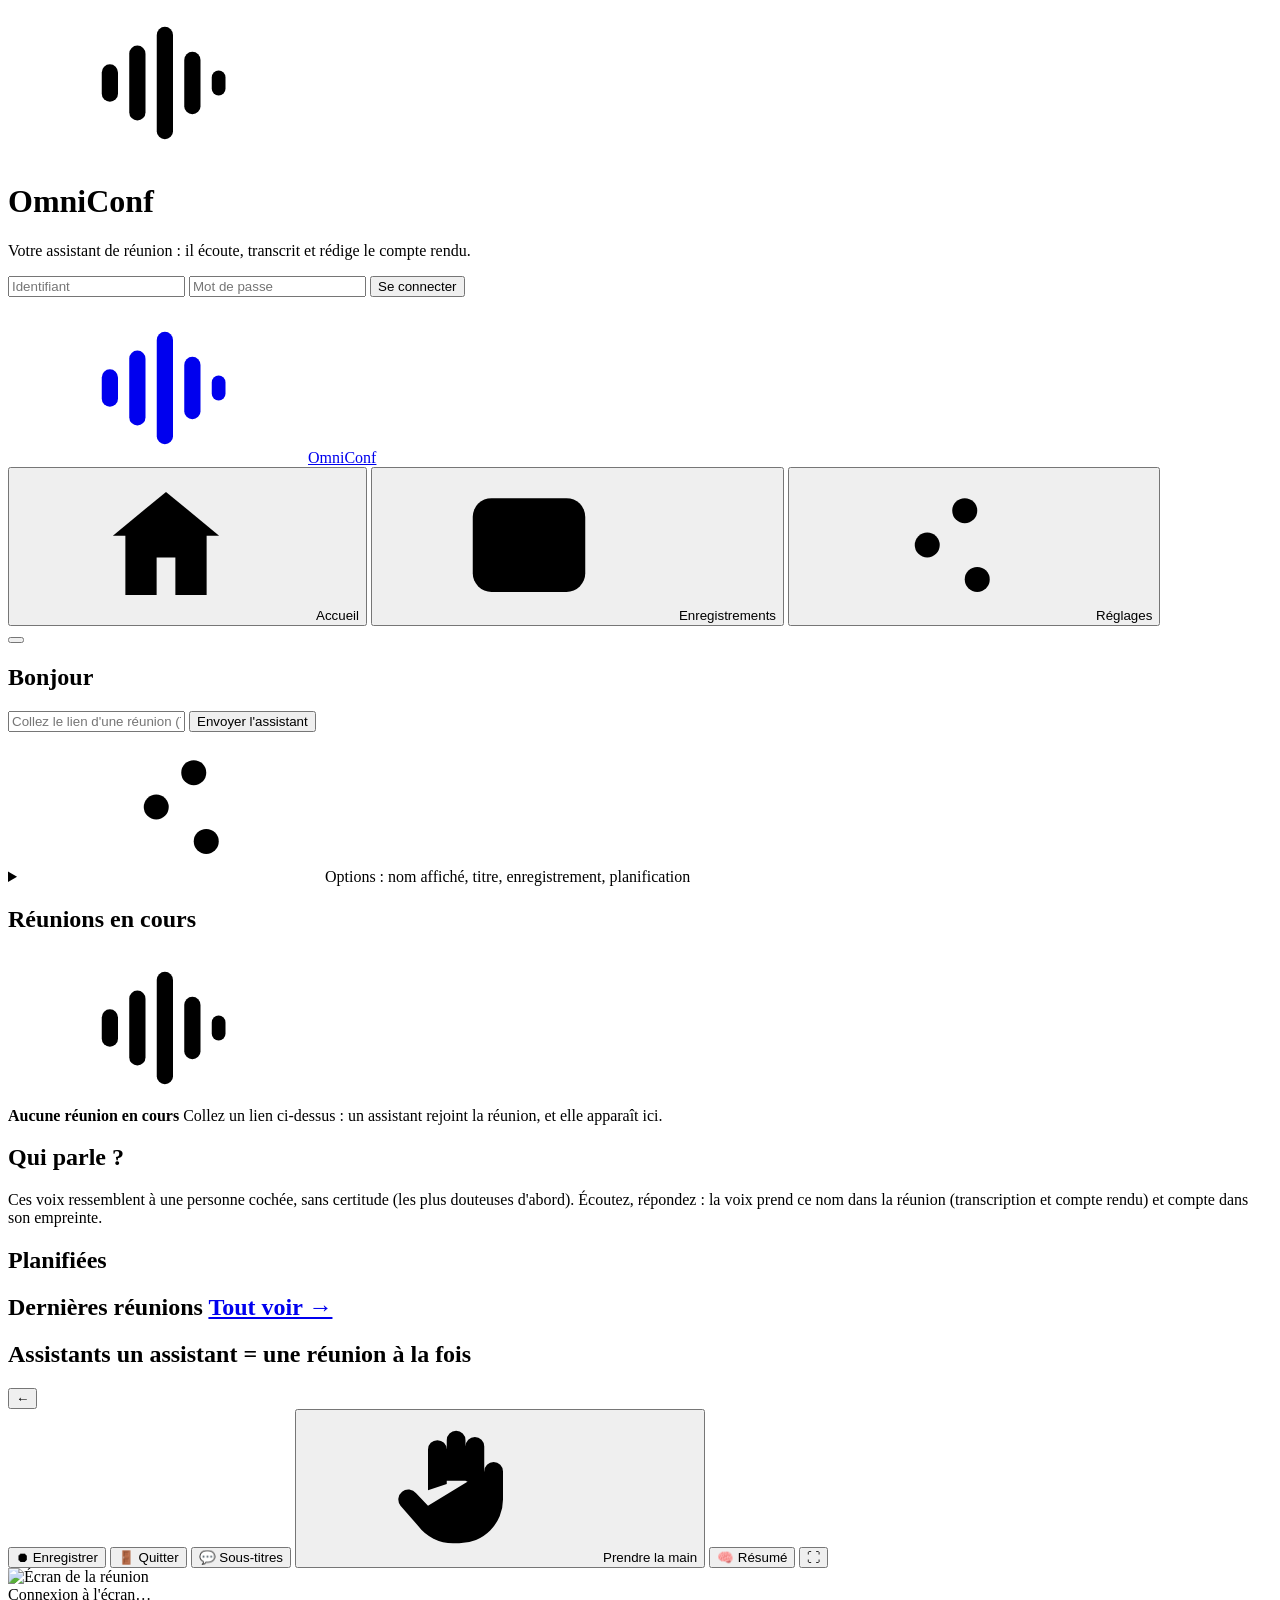
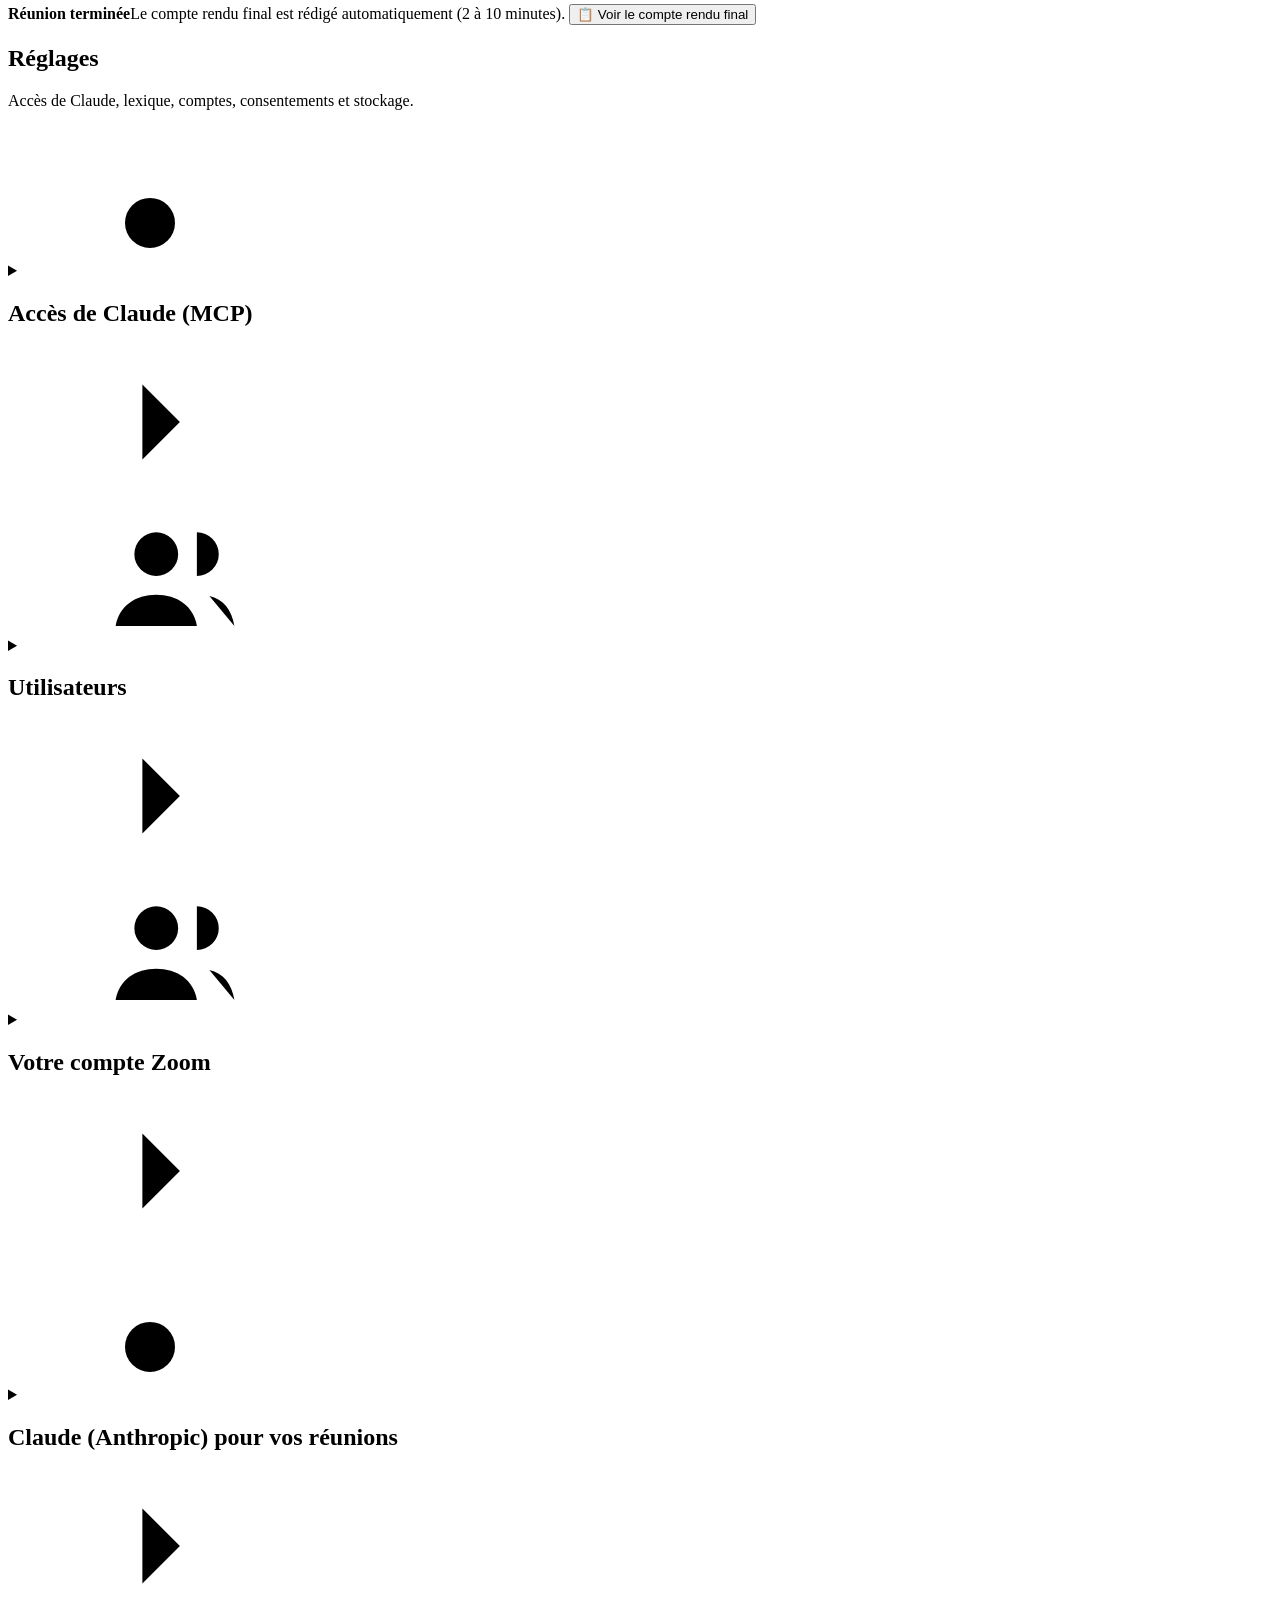
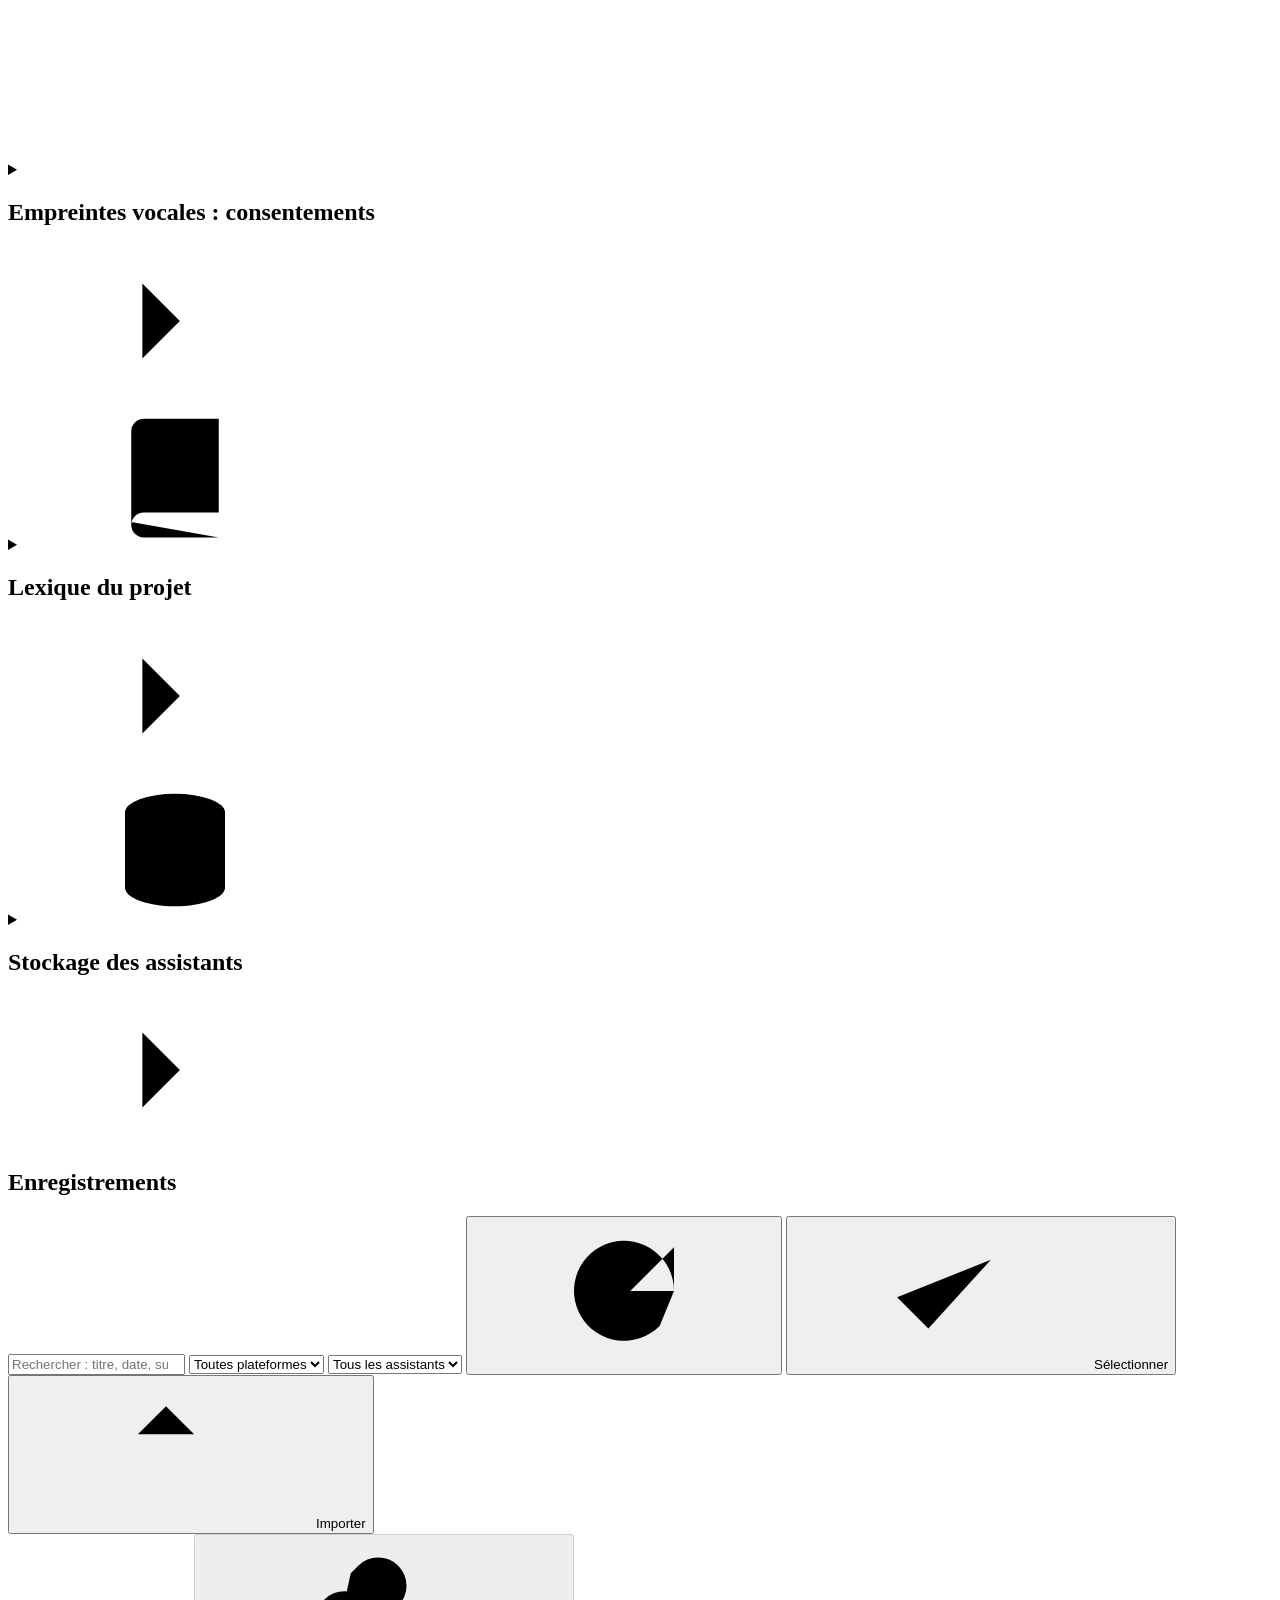
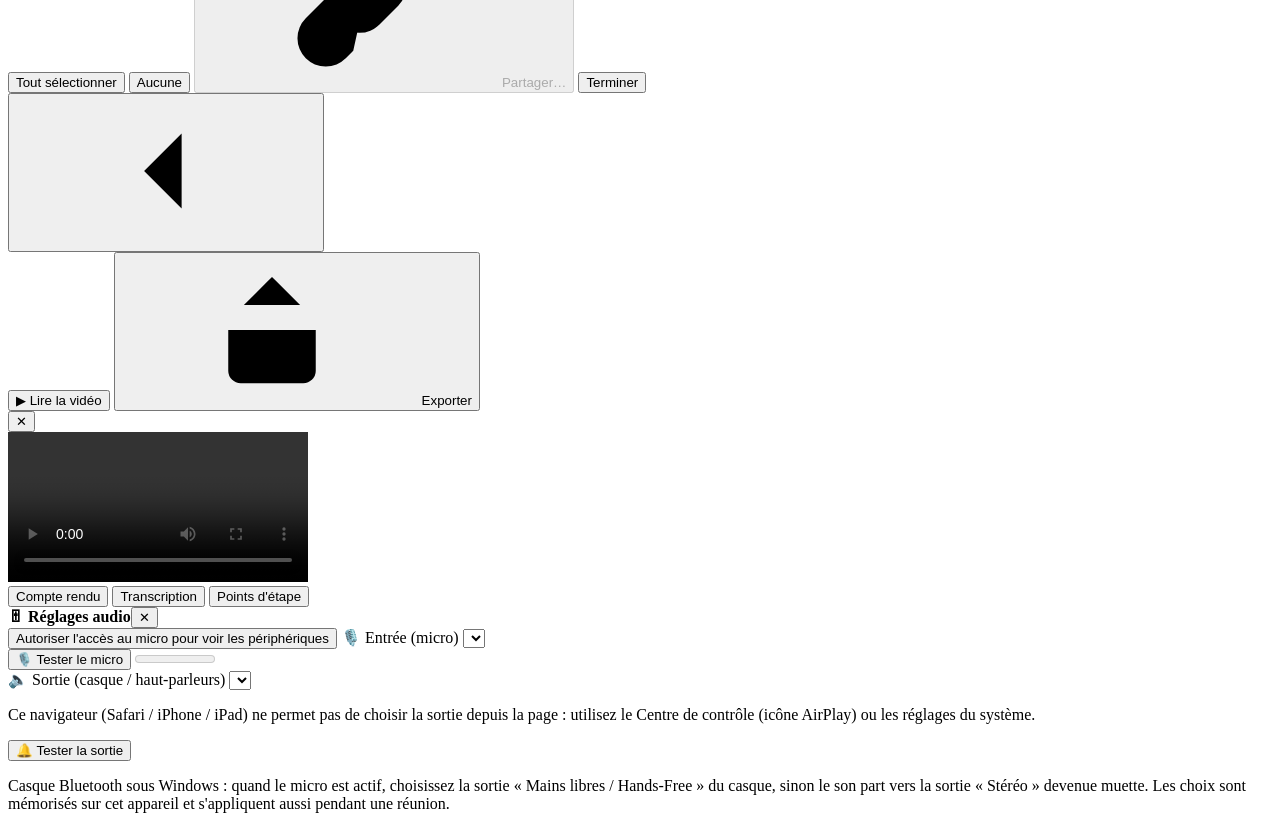
==== commit b7d17f95: "Claude (clé d'API Anthropic de chaque compte) : compte rendu par Fable 5.2, « En ce moment » par Hai" ====
--- a/control/static/index.html
+++ b/control/static/index.html
@@ -109,7 +109,7 @@
             <label class="chk"><input id="f-rec" type="checkbox" checked> Enregistrer la vidéo</label>
             <label class="chk" title="Transcription en direct, points d'étape toutes les 5 min et compte rendu en fin de réunion"><input id="f-tr" type="checkbox" checked> Transcrire et faire le compte rendu</label>
             <label class="chk hidden" id="asMeRow" title="Zoom : l'assistant entre avec votre compte (votre session chargée le temps de la réunion). Décoché : en invité"><input id="f-asme" type="checkbox" checked> Zoom : entrer avec mon compte (comme si c'était moi)</label>
-            <label class="when">Plus tard<span class="row"><input id="f-when" type="datetime-local"><button type="button" id="btnSchedule">Planifier</button></span></label>
+            <label class="when">Plus tard (date et heure : la réunion est alors planifiée, pas lancée)<span class="row"><input id="f-when" type="datetime-local"><button type="button" id="btnWhenClear" class="ghost hidden" title="Effacer la date : lancer tout de suite">✕</button><button type="button" id="btnSchedule">Planifier</button></span></label>
           </div>
         </details>
       </form>
@@ -221,6 +221,15 @@
         compte. Le mot de passe ne passe pas par OmniConf. Si votre compte est déjà dans la réunion sur un autre appareil,
         l'assistant ne prend pas votre place : il sort et vous prévient.</p>
       <div id="zoomMine"></div>
+      </details>
+      <details class="card" id="aiBox">
+      <summary><svg class="i"><use href="#i-key"/></svg><h2>Claude (Anthropic) pour vos réunions</h2><svg class="i chev"><use href="#i-chevron"/></svg></summary>
+      <p class="hint">Avec votre propre clé d'API Anthropic, le compte rendu final de vos réunions est rédigé par
+        Claude Fable 5.2, et « En ce moment » est suivi par Claude Haiku 5.5 (rapide) ou Claude Sonnet 5.5 (plus précis).
+        Le texte de vos réunions est alors envoyé à Anthropic, et facturé sur votre compte Anthropic ; les réunions des
+        autres comptes ne changent pas. La clé est gardée chiffrée et n'est plus jamais affichée. Si Claude ne répond pas
+        (clé refusée, crédit épuisé…), OmniConf revient aux modèles OVH.</p>
+      <div id="aiMine"></div>
       </details>
       <details class="card hidden" id="voiceBox">
       <summary><svg class="i"><use href="#i-wave"/></svg><h2>Empreintes vocales : consentements</h2><svg class="i chev"><use href="#i-chevron"/></svg></summary>
@@ -501,8 +510,9 @@
     <p class="hint" id="lvTitle"></p>
     <p class="hint">Les comptes cochés peuvent suivre la réunion pendant qu'elle a lieu : voir l'écran, l'entendre, lire la
       transcription et le compte rendu en direct. Ils ne peuvent ni parler (seul votre micro passe dans la réunion), ni
-      agir sur l'assistant. Le partage s'arrête avec la réunion ; l'enregistrement et le compte rendu restent à vous
-      (« Partager avec… » pour les leur donner ensuite).</p>
+      agir sur l'assistant. Après la réunion, ils gardent l'accès à son enregistrement, à sa transcription et à son
+      compte rendu final (lecture seule, dans leurs « Enregistrements »). Décocher quelqu'un pendant la réunion lui
+      retire aussi cet accès ; ensuite, « Partager avec… » sur l'enregistrement.</p>
     <div id="lvList" class="checklist"></div>
     <div class="row end"><button value="cancel" class="ghost">Annuler</button><button value="ok" class="primary">Enregistrer</button></div>
   </form>
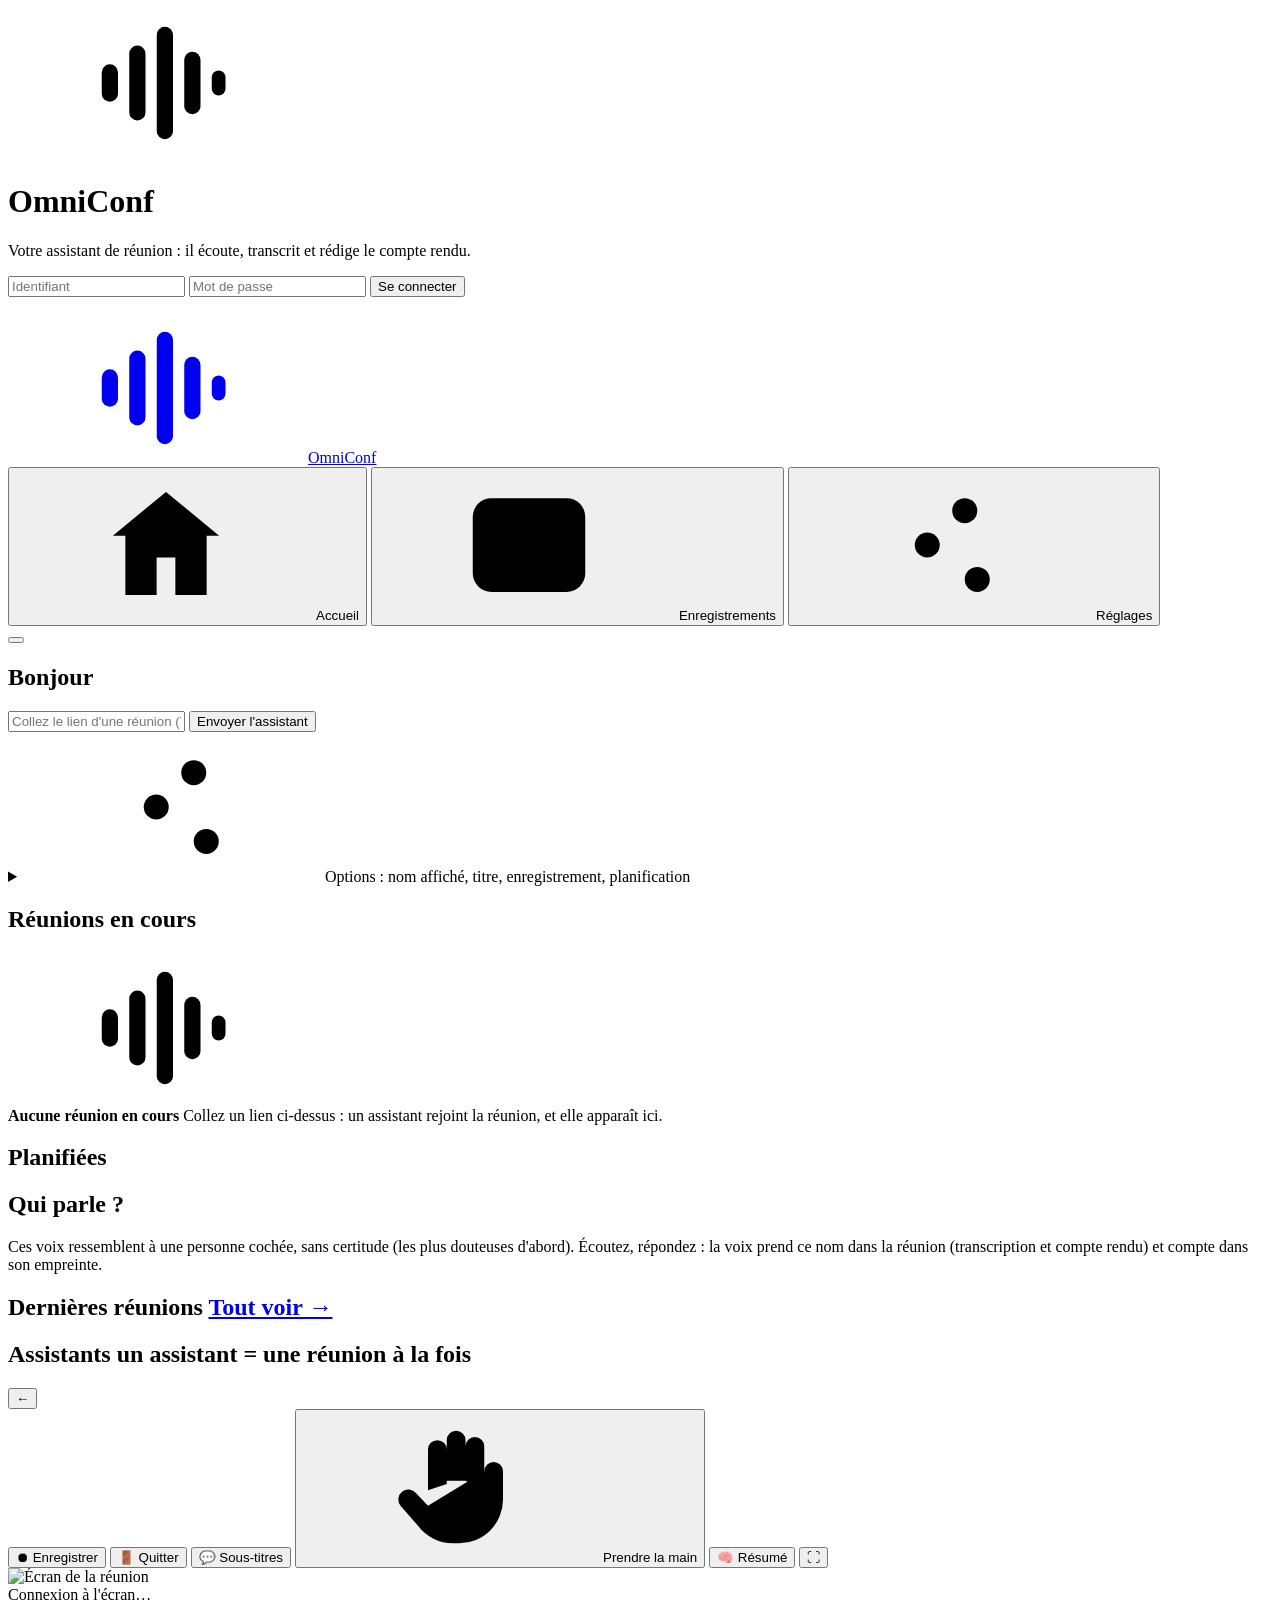
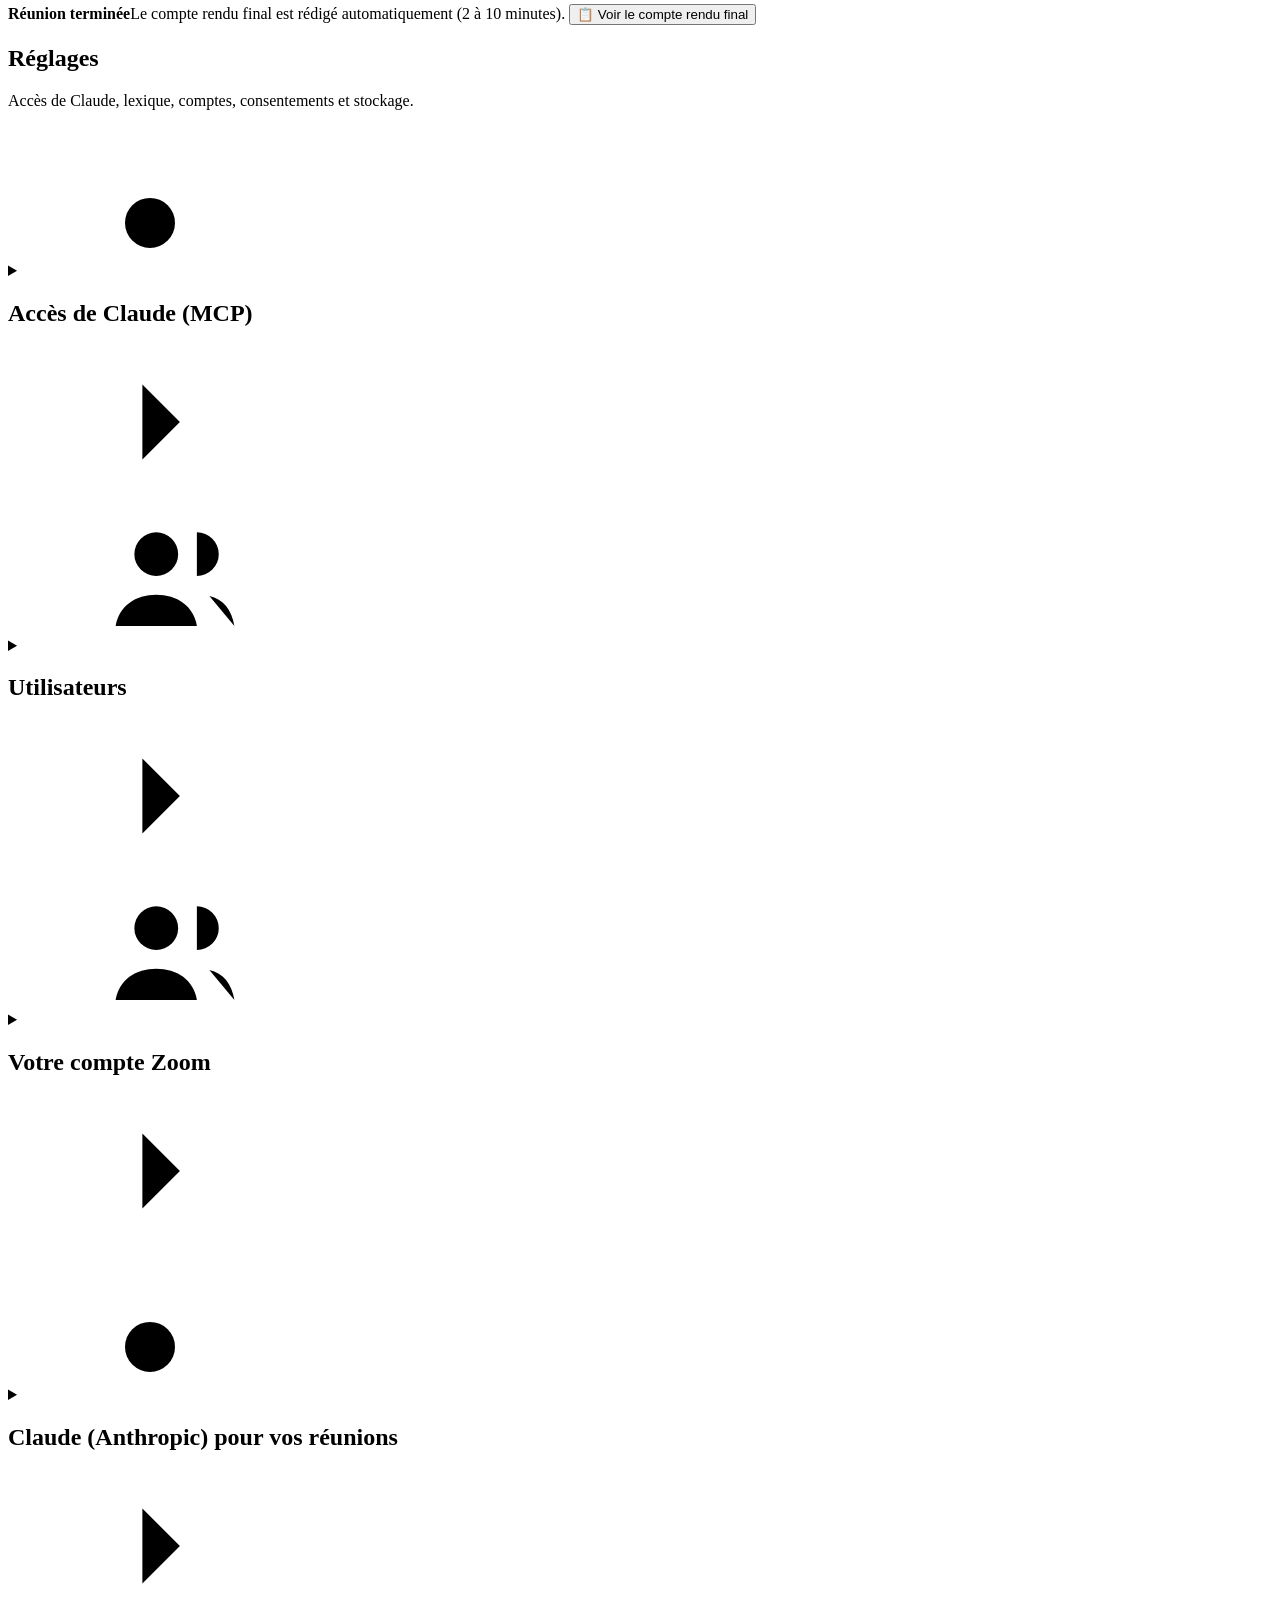
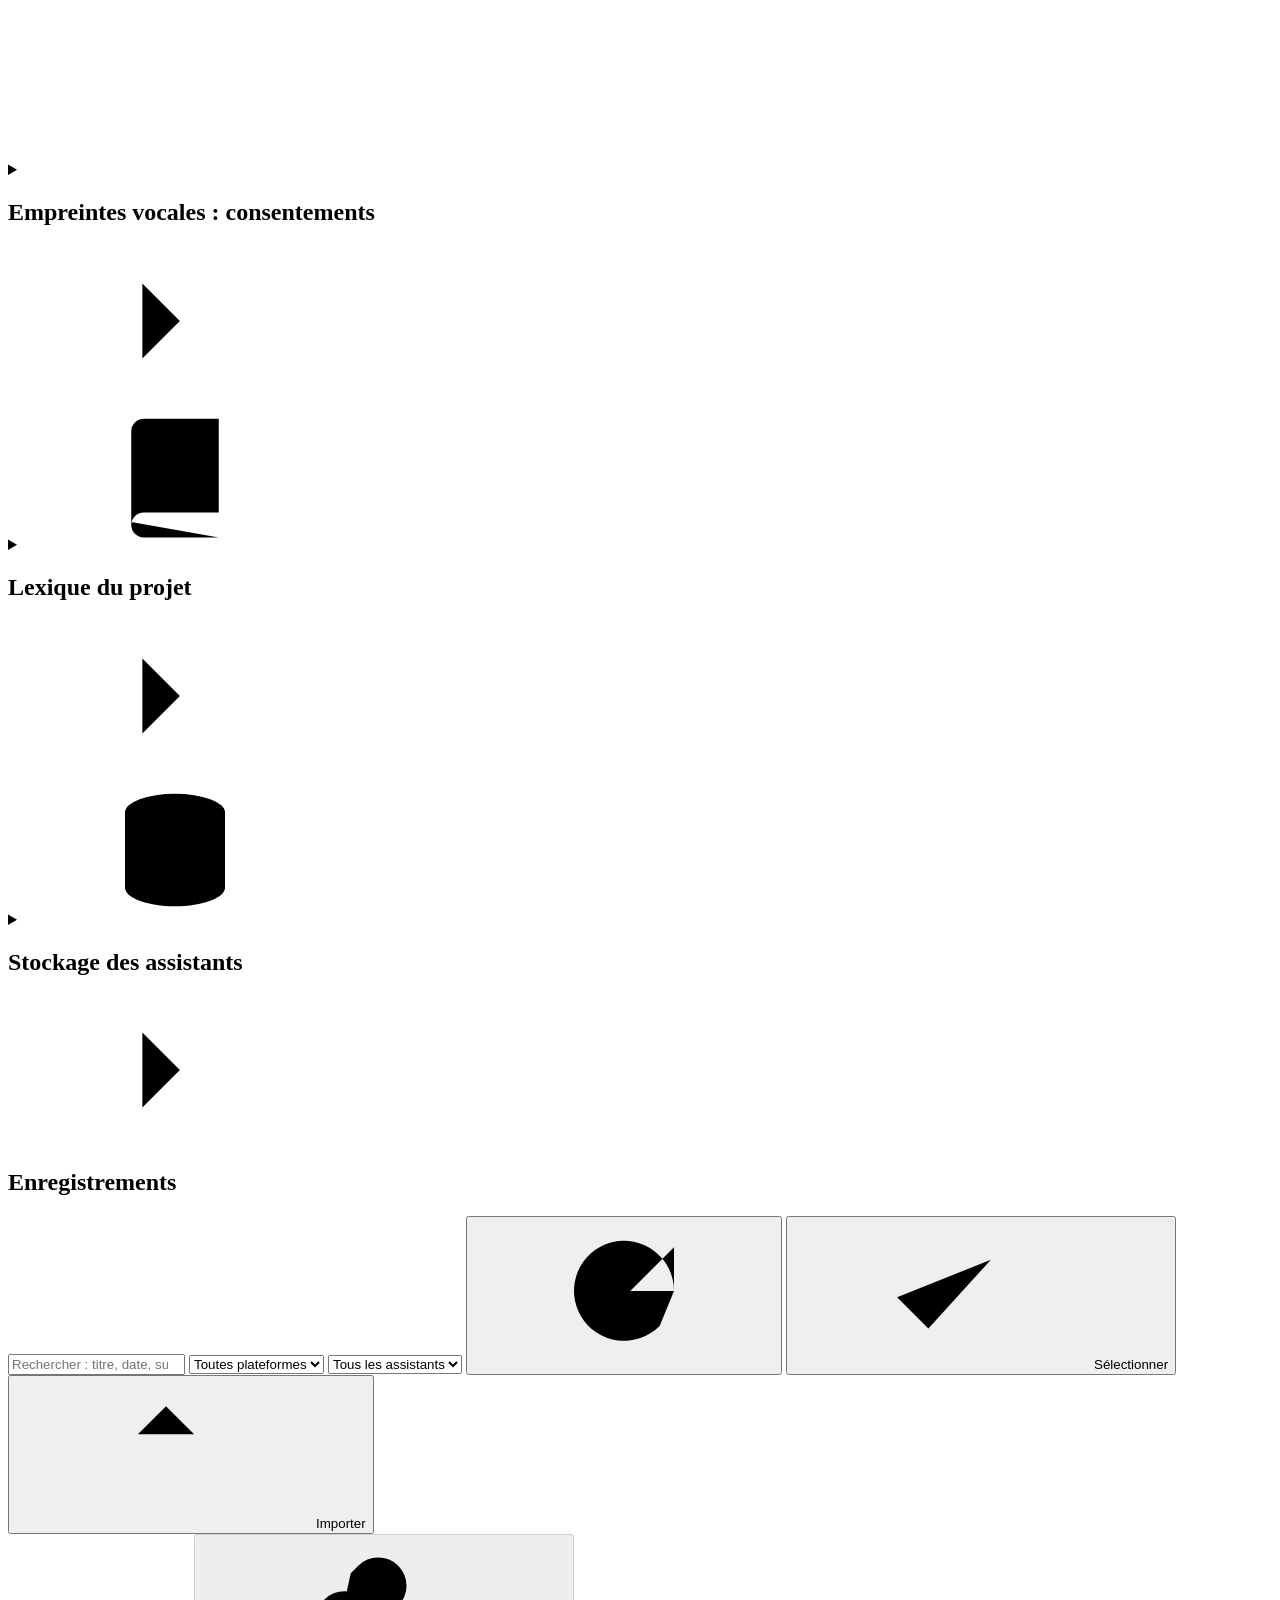
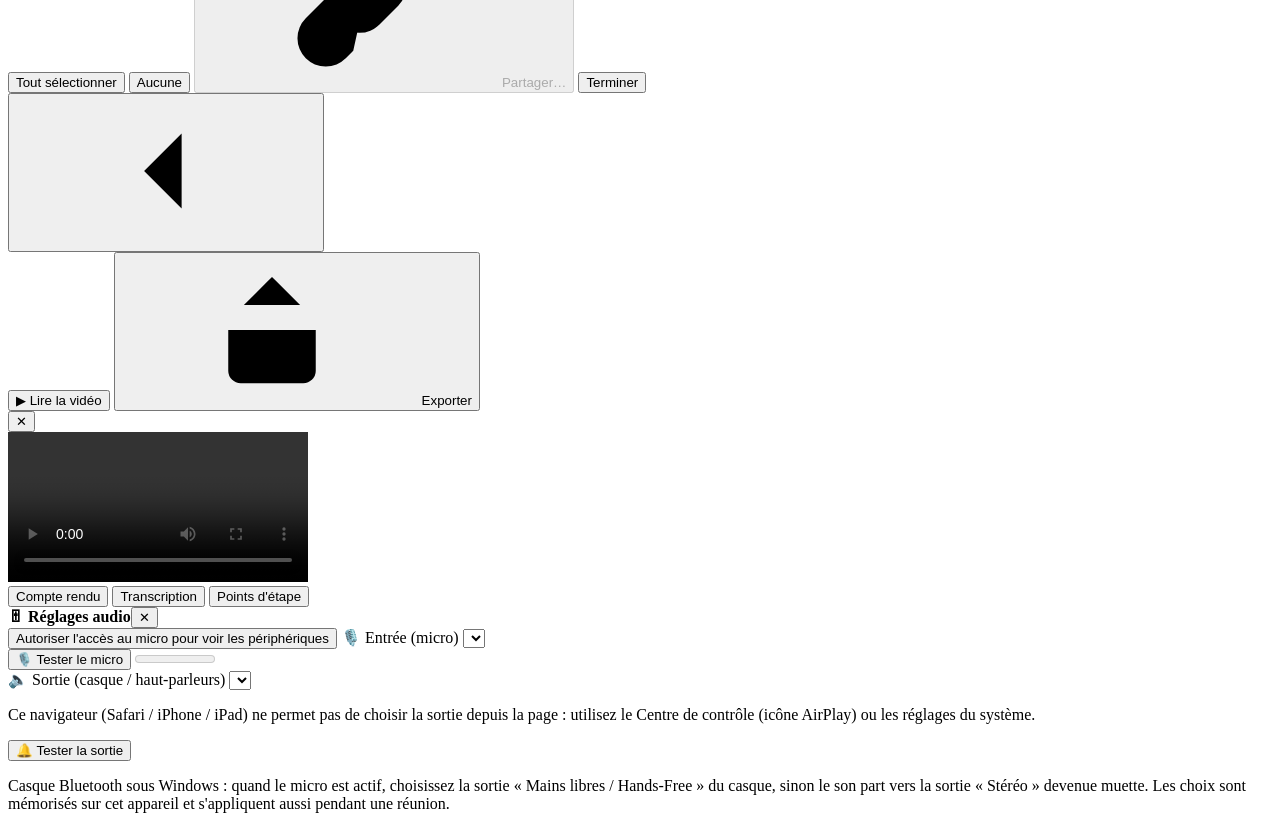
==== commit 66cfeee2: "Planifiées en haut à côté des réunions en cours, sans débordement ni réunions passées ; lien Outlook" ====
--- a/control/static/index.html
+++ b/control/static/index.html
@@ -115,6 +115,7 @@
       </form>
     </section>
 
+    <div id="topRow" class="toprow">
     <section>
       <h2 class="sec">Réunions en cours <span id="liveCount" class="pill hidden"></span></h2>
       <div id="liveGrid" class="tiles"></div>
@@ -125,16 +126,17 @@
       </div>
     </section>
 
+    <section id="schedSec" class="hidden">
+      <h2 class="sec">Planifiées</h2>
+      <ul id="schedule" class="list sched"></ul>
+    </section>
+    </div>
+
     <section id="askSec" class="hidden">
       <h2 class="sec">Qui parle ? <span id="askCount" class="pill hidden"></span></h2>
       <p class="ask-sub">Ces voix ressemblent à une personne cochée, sans certitude (les plus douteuses d'abord). Écoutez, répondez : la voix prend ce nom dans
         la réunion (transcription et compte rendu) et compte dans son empreinte.</p>
       <div id="askBox" class="card ask"></div>
-    </section>
-
-    <section id="schedSec" class="hidden">
-      <h2 class="sec">Planifiées</h2>
-      <ul id="schedule" class="list"></ul>
     </section>
 
     <section id="recentSec" class="hidden">
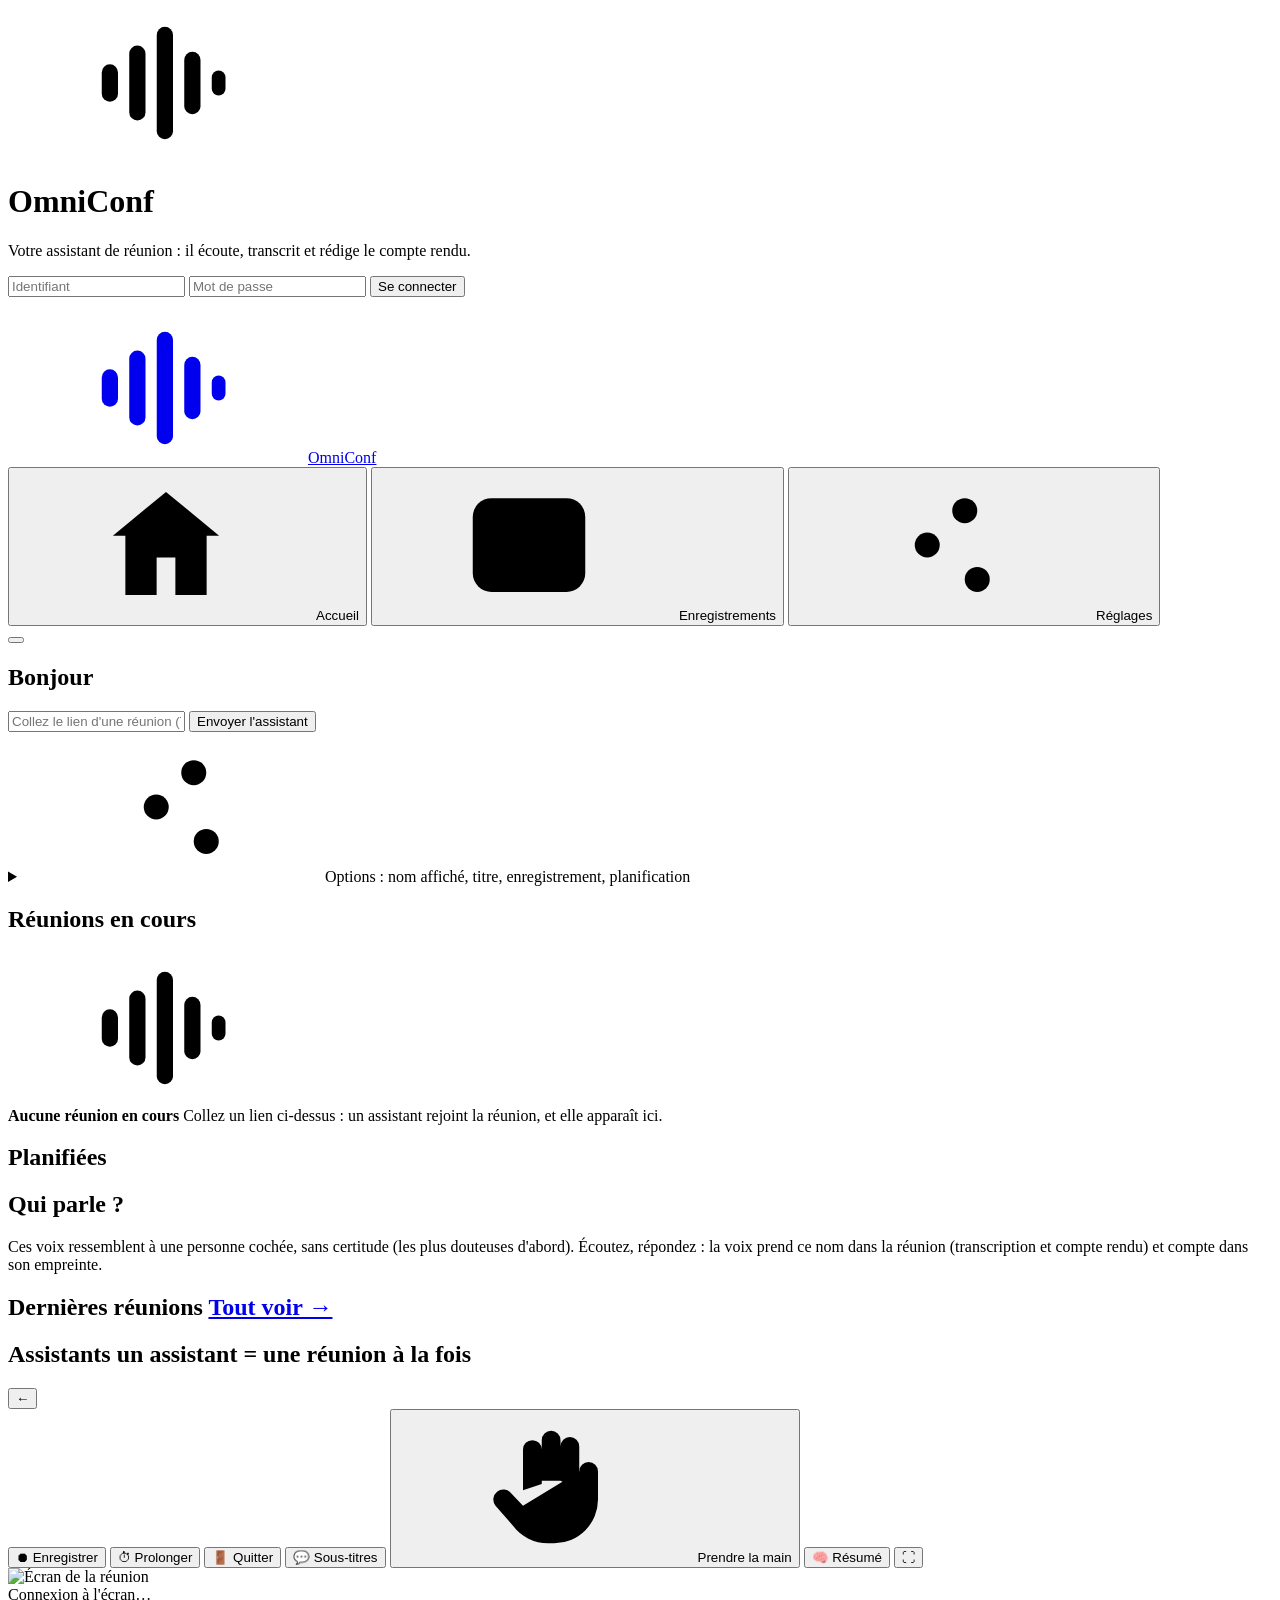
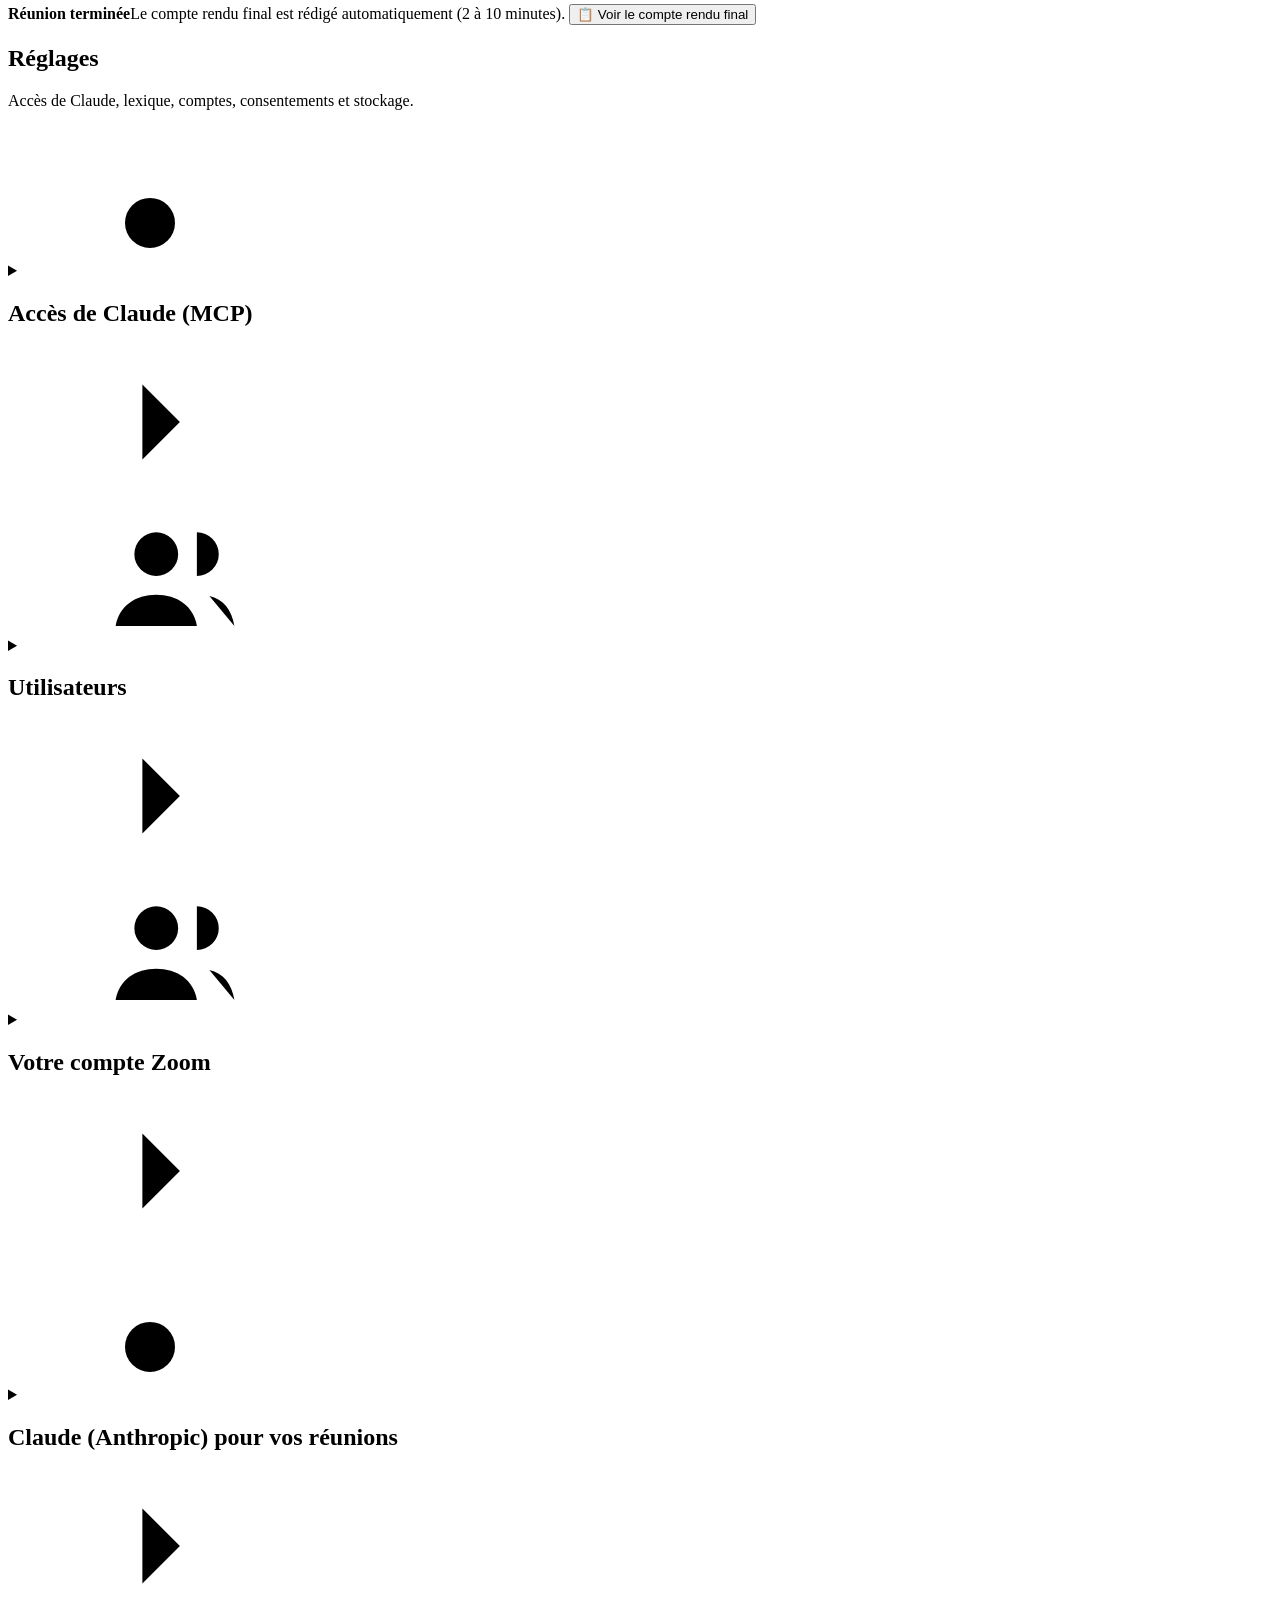
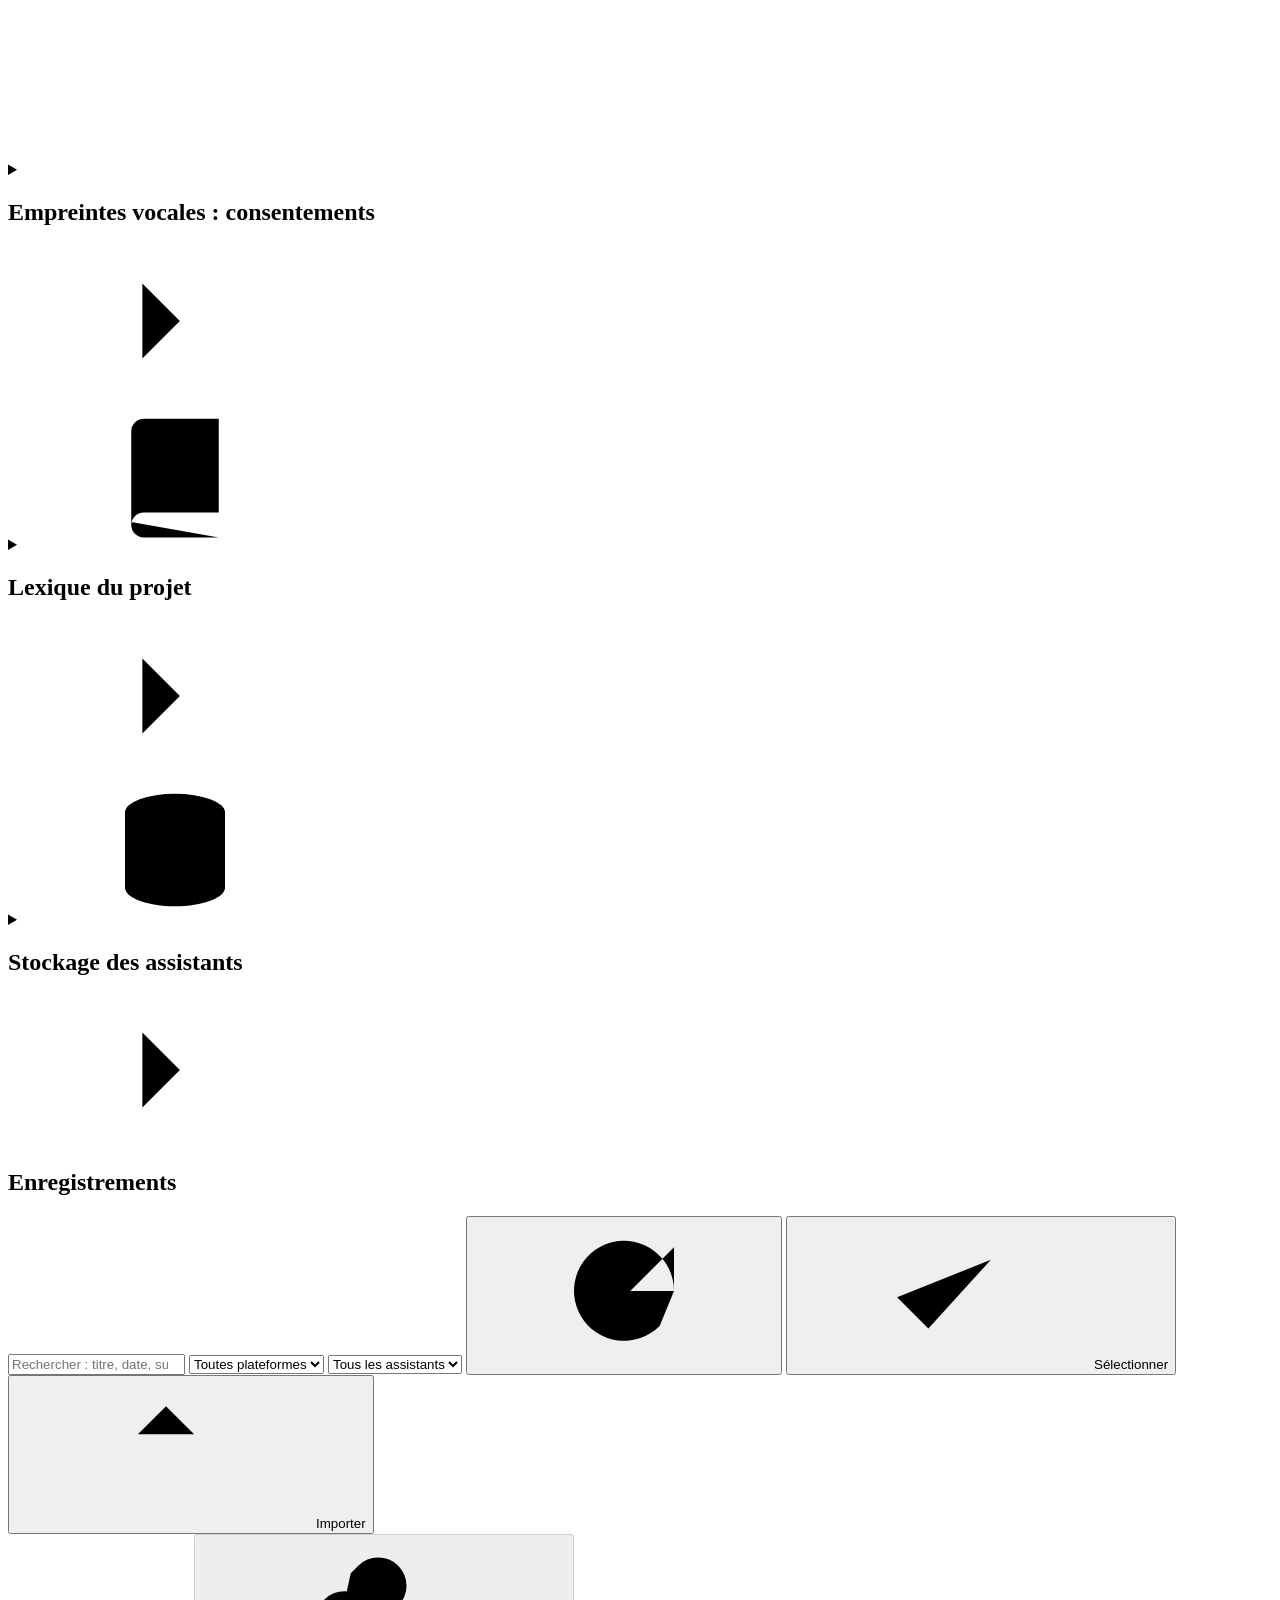
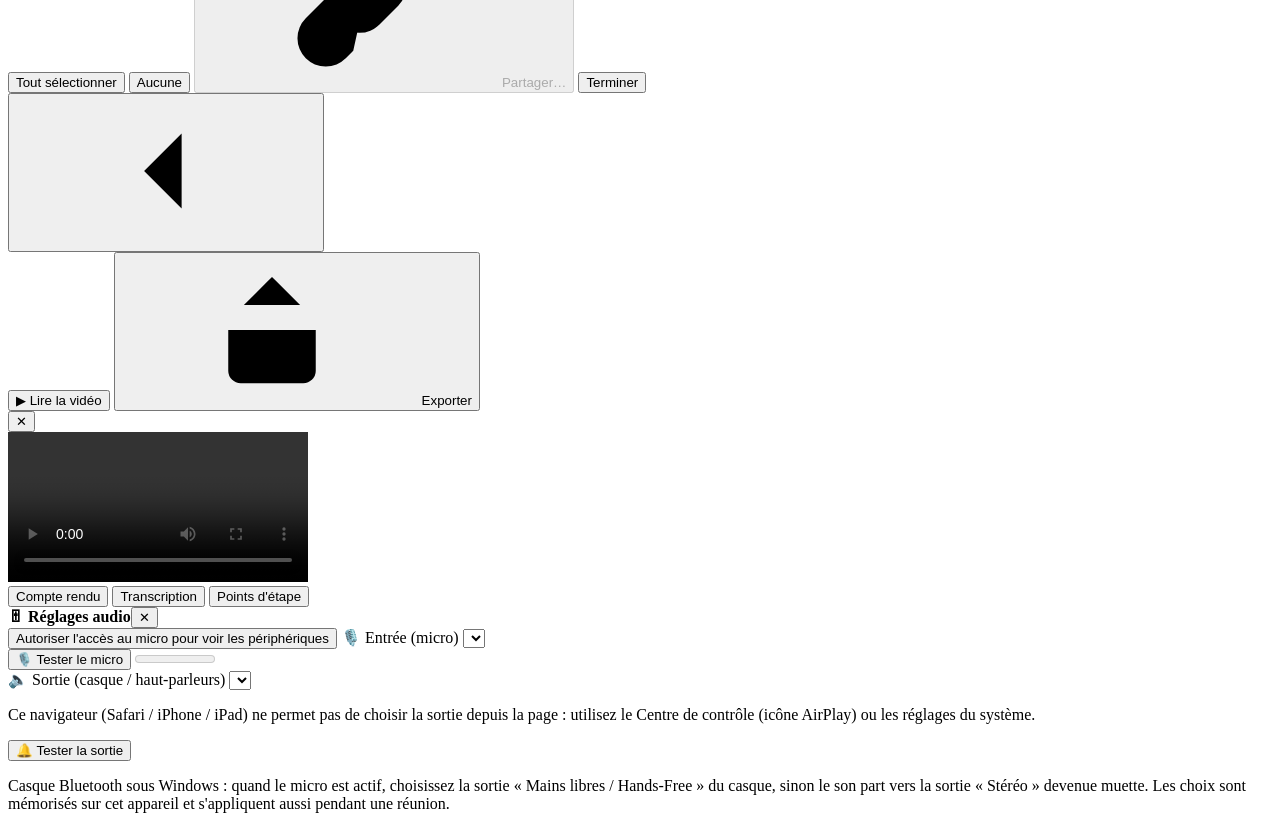
==== commit 2397d6c7: "« Prolonger » une réunion commencée : repousser le départ automatique (+30 min à +4 h, 12 h au plus)" ====
--- a/control/static/index.html
+++ b/control/static/index.html
@@ -160,6 +160,7 @@
       <div class="ftitle"><b id="fTitle"></b><small id="fInfo"></small></div>
       <span id="fRec" class="rec hidden"></span>
       <button id="fRecBtn" title="Démarrer ou arrêter l'enregistrement">⏺ Enregistrer</button>
+      <button id="fExtend" class="hidden" title="Repousser l'heure à laquelle l'assistant quitte la réunion tout seul">⏱ Prolonger</button>
       <button id="fLeave" class="danger" title="Faire quitter la réunion à l'assistant">🚪 Quitter</button>
       <span id="fCtl" class="fctl"></span>
       <button id="fCc" class="on" title="Afficher / masquer les sous-titres">💬 Sous-titres</button>
@@ -348,6 +349,7 @@
           <button class="b-rec">⏺ Enregistrer</button>
           <button class="b-mute" title="Bascule le micro de l'assistant dans la réunion"><svg class="i"><use href="#i-mic-off"/></svg>Muet</button>
           <button class="b-open" title="Ouvrir une page (ex : se connecter à son compte Teams ou Zoom)"><svg class="i"><use href="#i-globe"/></svg>Ouvrir une page</button>
+          <button class="b-extend hidden" title="Repousser l'heure à laquelle l'assistant quitte la réunion tout seul">⏱ Prolonger</button>
           <button class="danger b-leave">Quitter la réunion</button>
         </div>
       </div>
@@ -493,6 +495,26 @@
     <div class="row end"><button value="cancel" class="ghost">Annuler</button><button value="ok" class="primary">Enregistrer</button></div>
   </form>
 </dialog>
+<dialog id="dlgPublic" class="dlg">
+  <form method="dialog">
+    <h2>🌐 Lien public de la vidéo</h2>
+    <p class="hint" id="pbTitle"></p>
+    <p class="hint">Toute personne qui a ce lien peut regarder la vidéo, sans compte OmniConf. Seulement la vidéo : ni la
+      transcription, ni le compte rendu, ni vos autres réunions. Ne l'envoyez qu'aux personnes concernées ; vous pouvez le
+      retirer à tout moment.</p>
+    <div id="pbHas" class="hidden">
+      <div class="row"><input id="pbUrl" readonly spellcheck="false" aria-label="Lien public"><button type="button" id="pbCopy">Copier</button></div>
+      <p class="hint" id="pbInfo"></p>
+    </div>
+    <label>Valable<select id="pbDays"><option value="1">1 jour</option><option value="7">7 jours</option>
+      <option value="30" selected>30 jours</option><option value="365">1 an</option><option value="">sans limite de durée</option></select></label>
+    <div class="row end">
+      <button type="button" id="pbDel" class="danger hidden">Retirer le lien</button>
+      <button value="cancel" class="ghost">Fermer</button>
+      <button type="button" id="pbCreate" class="primary">Créer le lien</button>
+    </div>
+  </form>
+</dialog>
 <dialog id="dlgImport" class="dlg wide">
   <form method="dialog">
     <h2>⬆ Importer des enregistrements</h2>
@@ -546,6 +568,17 @@
     <div class="row end"><button value="cancel" class="ghost" formnovalidate>Annuler</button><button id="cmOk" value="ok" class="primary" disabled>Attester</button></div>
   </form>
 </dialog>
+<dialog id="dlgExtend" class="dlg">
+  <form method="dialog">
+    <h2>⏱ Prolonger la réunion</h2>
+    <p class="hint" id="exText"></p>
+    <div class="row ex-opts">
+      <button value="30">+30 min</button><button value="60" class="primary">+1 h</button>
+      <button value="120">+2 h</button><button value="240">+4 h</button>
+    </div>
+    <div class="row end"><button value="cancel" class="ghost" id="exNo">Annuler</button></div>
+  </form>
+</dialog>
 <dialog id="dlgConfirm" class="dlg">
   <form method="dialog">
     <h2 id="cfTitle"></h2>
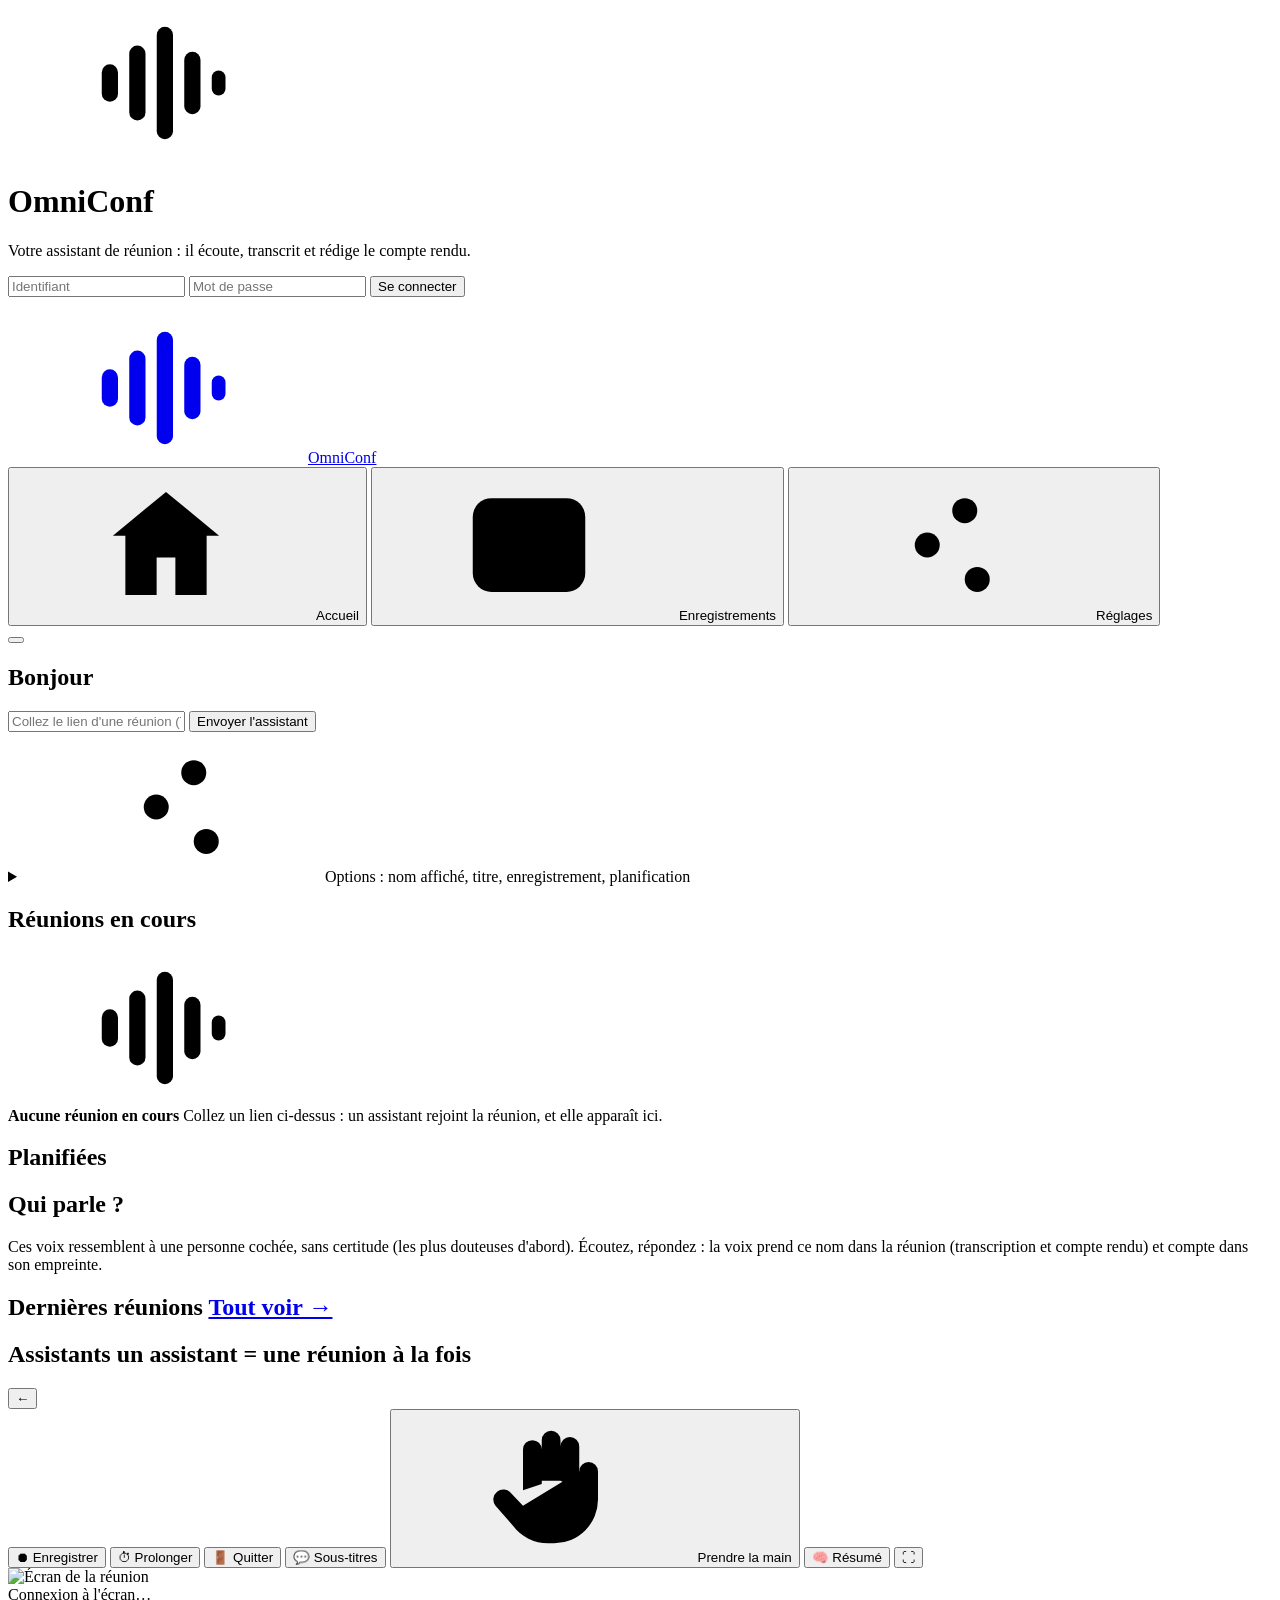
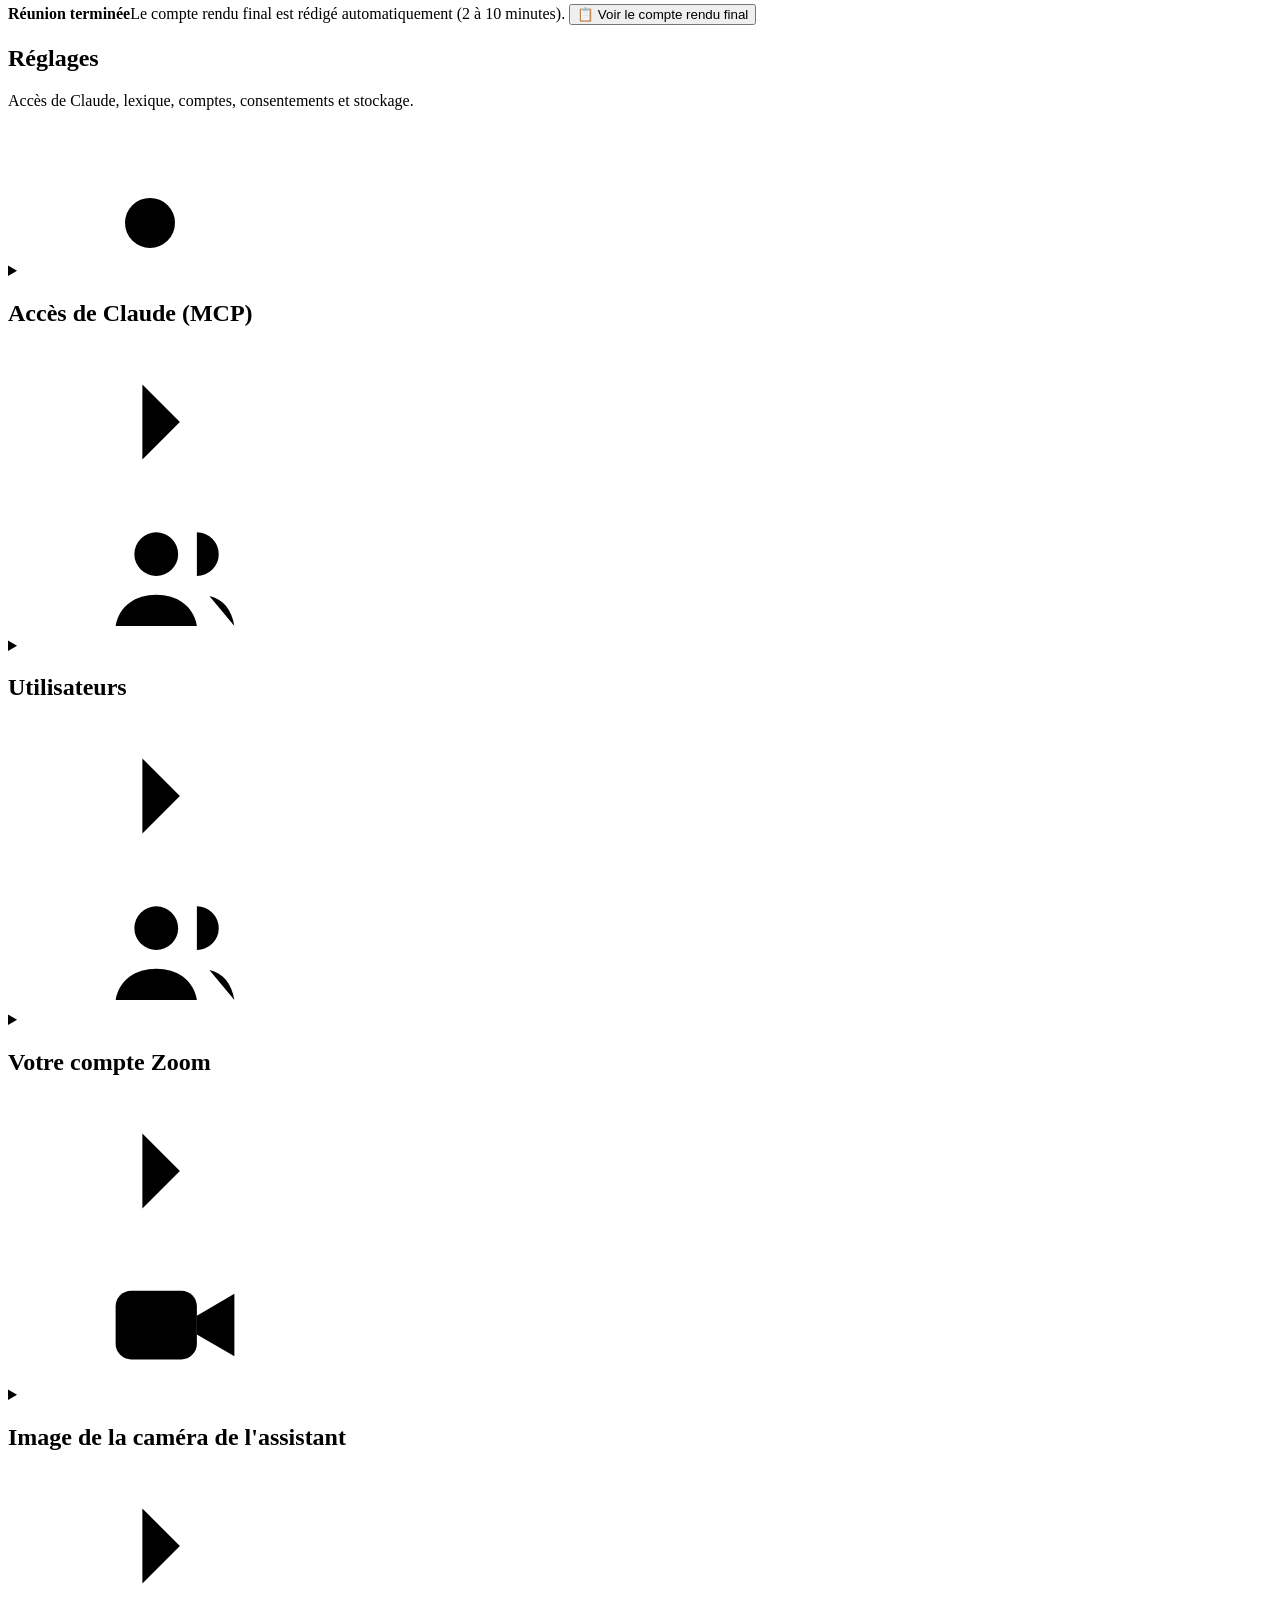
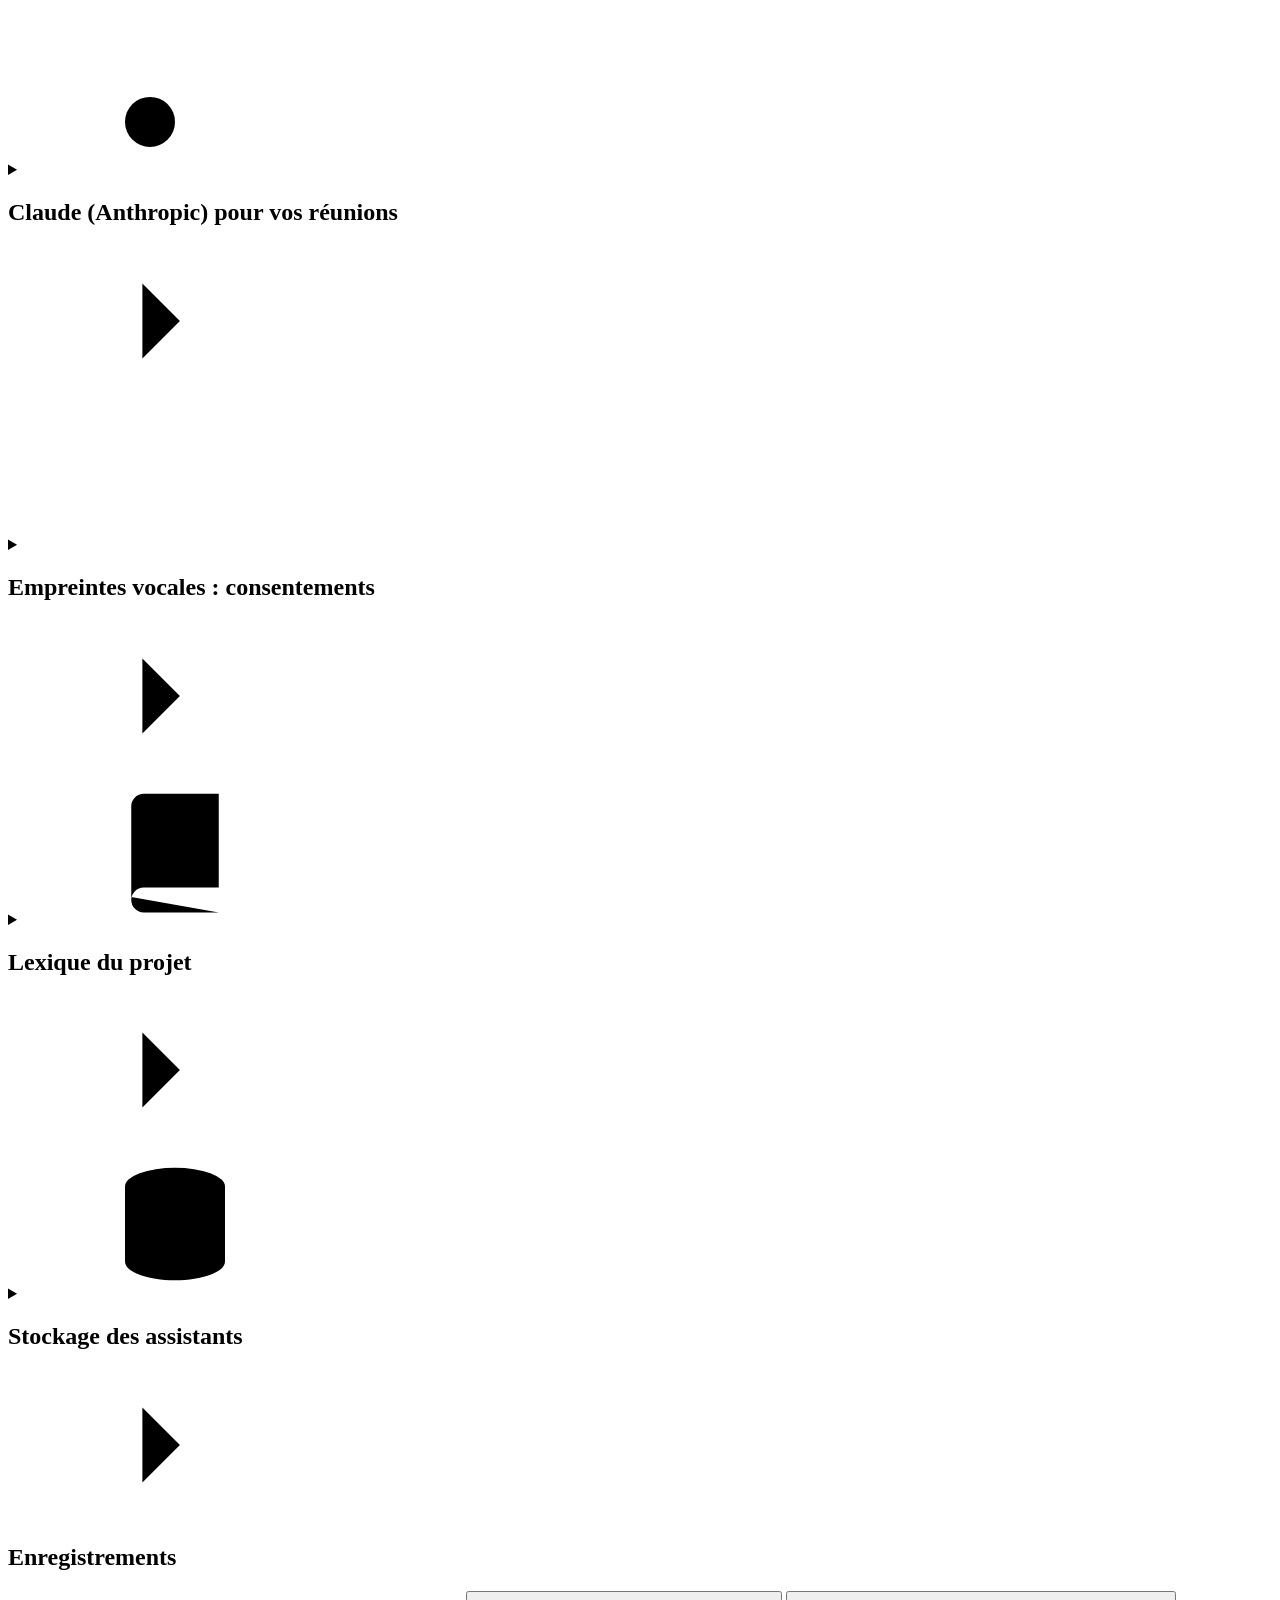
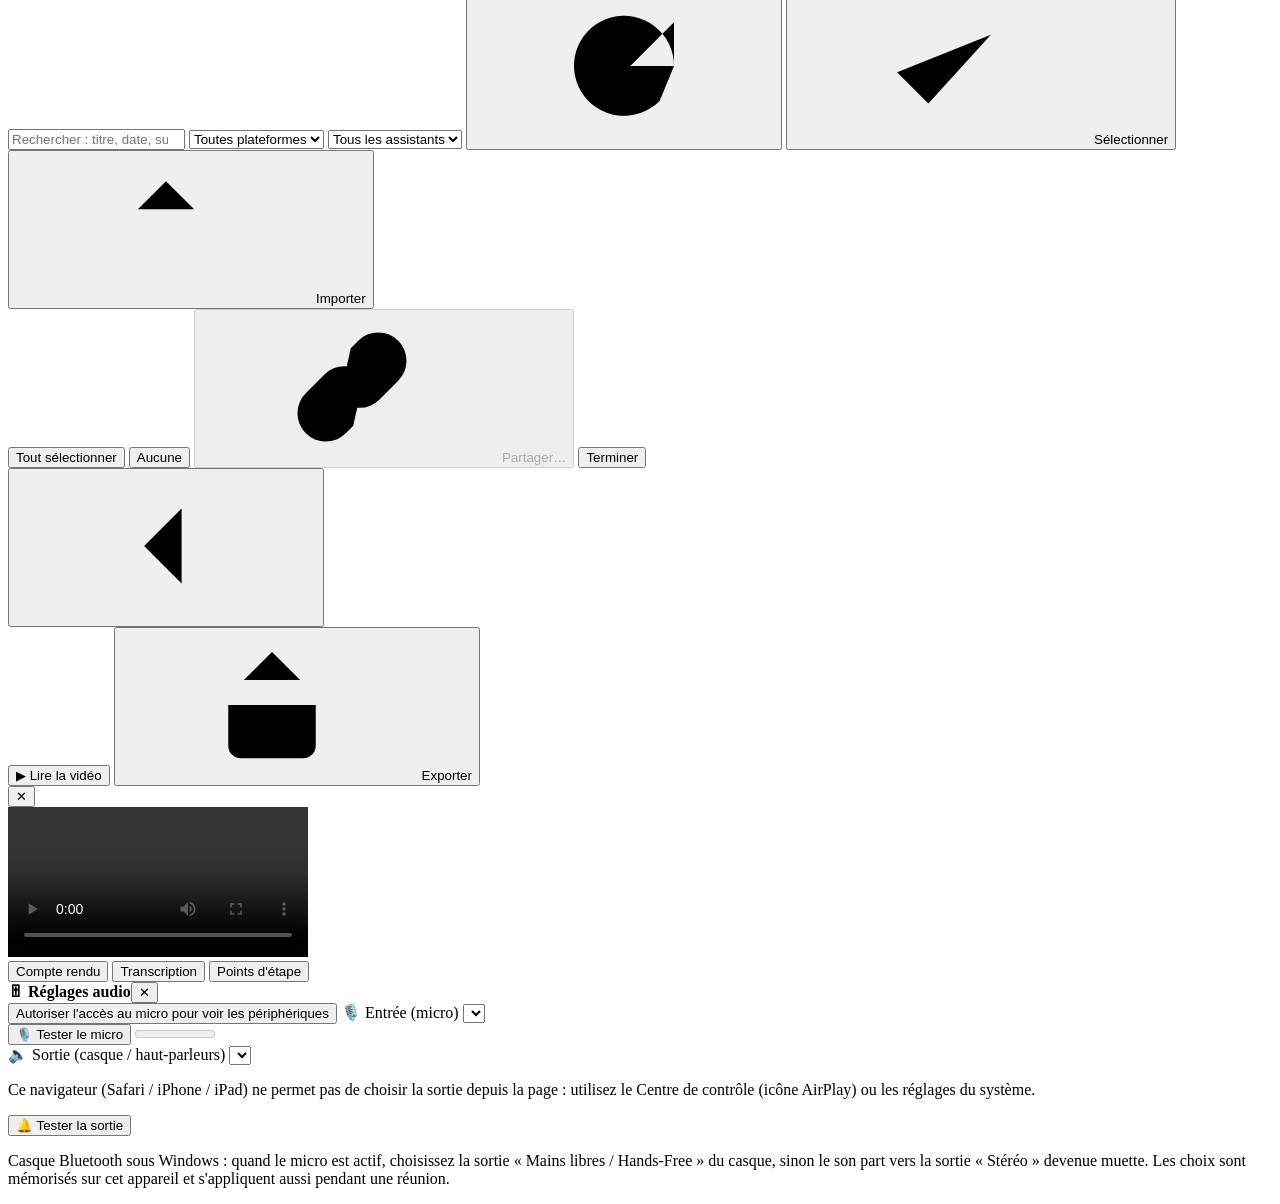
==== commit e772b3bb: "Caméra « image » de l'assistant : image choisie par compte, montrée quand l'utilisateur allume la ca" ====
--- a/control/static/index.html
+++ b/control/static/index.html
@@ -24,6 +24,7 @@
   <symbol id="i-home" viewBox="0 0 24 24"><path d="M3.5 10.5 12 3.5l8.5 7"/><path d="M5.5 9v11h5v-6h3v6h5V9"/></symbol>
   <symbol id="i-rec" viewBox="0 0 24 24"><rect x="3" y="4.5" width="18" height="15" rx="3"/><path d="m10 9 5 3-5 3z"/></symbol>
   <symbol id="i-settings" viewBox="0 0 24 24"><path d="M4 6.5h9M17 6.5h3M4 12h3M11 12h9M4 17.5h11M19 17.5h1"/><circle cx="15" cy="6.5" r="2"/><circle cx="9" cy="12" r="2"/><circle cx="17" cy="17.5" r="2"/></symbol>
+  <symbol id="i-camera" viewBox="0 0 24 24"><rect x="2.5" y="6.5" width="13" height="11" rx="2.5"/><path d="m15.5 10.5 6-3.5v10l-6-3.5"/></symbol>
   <symbol id="i-user" viewBox="0 0 24 24"><circle cx="12" cy="8" r="4"/><path d="M4.5 20.5c.6-3.6 3.8-5.5 7.5-5.5s6.9 1.9 7.5 5.5"/></symbol>
   <symbol id="i-sun" viewBox="0 0 24 24"><circle cx="12" cy="12" r="4"/><path d="M12 2.5v2M12 19.5v2M4.6 4.6 6 6M18 18l1.4 1.4M2.5 12h2M19.5 12h2M4.6 19.4 6 18M18 6l1.4-1.4"/></symbol>
   <symbol id="i-moon" viewBox="0 0 24 24"><path d="M20 14.6A8.2 8.2 0 0 1 9.4 4 8.3 8.3 0 1 0 20 14.6z"/></symbol>
@@ -225,6 +226,16 @@
         l'assistant ne prend pas votre place : il sort et vous prévient.</p>
       <div id="zoomMine"></div>
       </details>
+      <details class="card" id="camBox">
+      <summary><svg class="i"><use href="#i-camera"/></svg><h2>Image de la caméra de l'assistant</h2><svg class="i chev"><use href="#i-chevron"/></svg></summary>
+      <p class="hint">Dans vos réunions, l'assistant a une caméra « OmniConf (image) » qui montre cette image au lieu d'une
+        vidéo. Il ne l'allume jamais lui-même : il entre toujours caméra coupée. Pour la montrer, « Prendre la main » sur
+        l'écran de l'assistant, puis le bouton caméra de Teams, de Zoom ou de la webconf (la caméra apparaît quelques
+        secondes après l'entrée). Sans image choisie : une carte avec le nom de l'assistant. Teams et Zoom rognent parfois
+        les bords : gardez l'essentiel au centre.</p>
+      <div id="camMine"></div>
+      <input type="file" id="camFile" accept="image/*" class="hidden">
+      </details>
       <details class="card" id="aiBox">
       <summary><svg class="i"><use href="#i-key"/></svg><h2>Claude (Anthropic) pour vos réunions</h2><svg class="i chev"><use href="#i-chevron"/></svg></summary>
       <p class="hint">Avec votre propre clé d'API Anthropic, le compte rendu final de vos réunions est rédigé par
